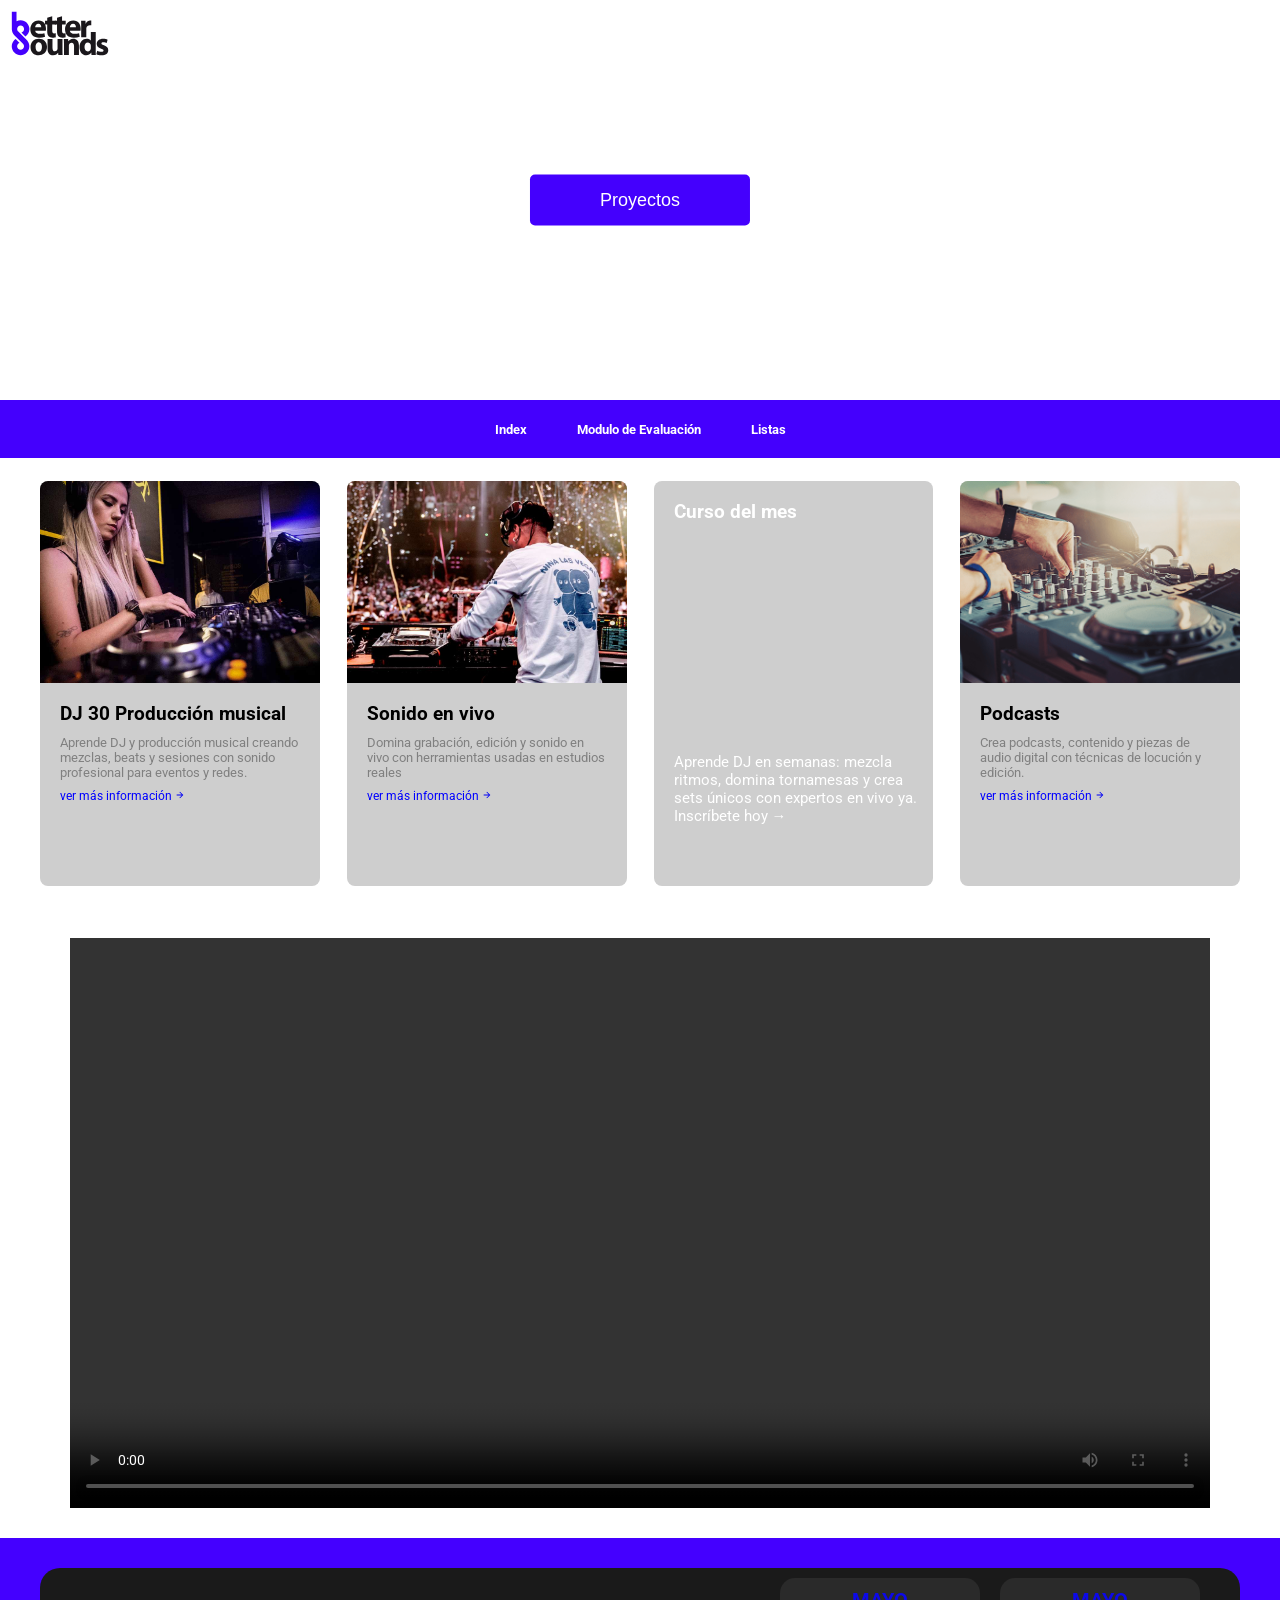
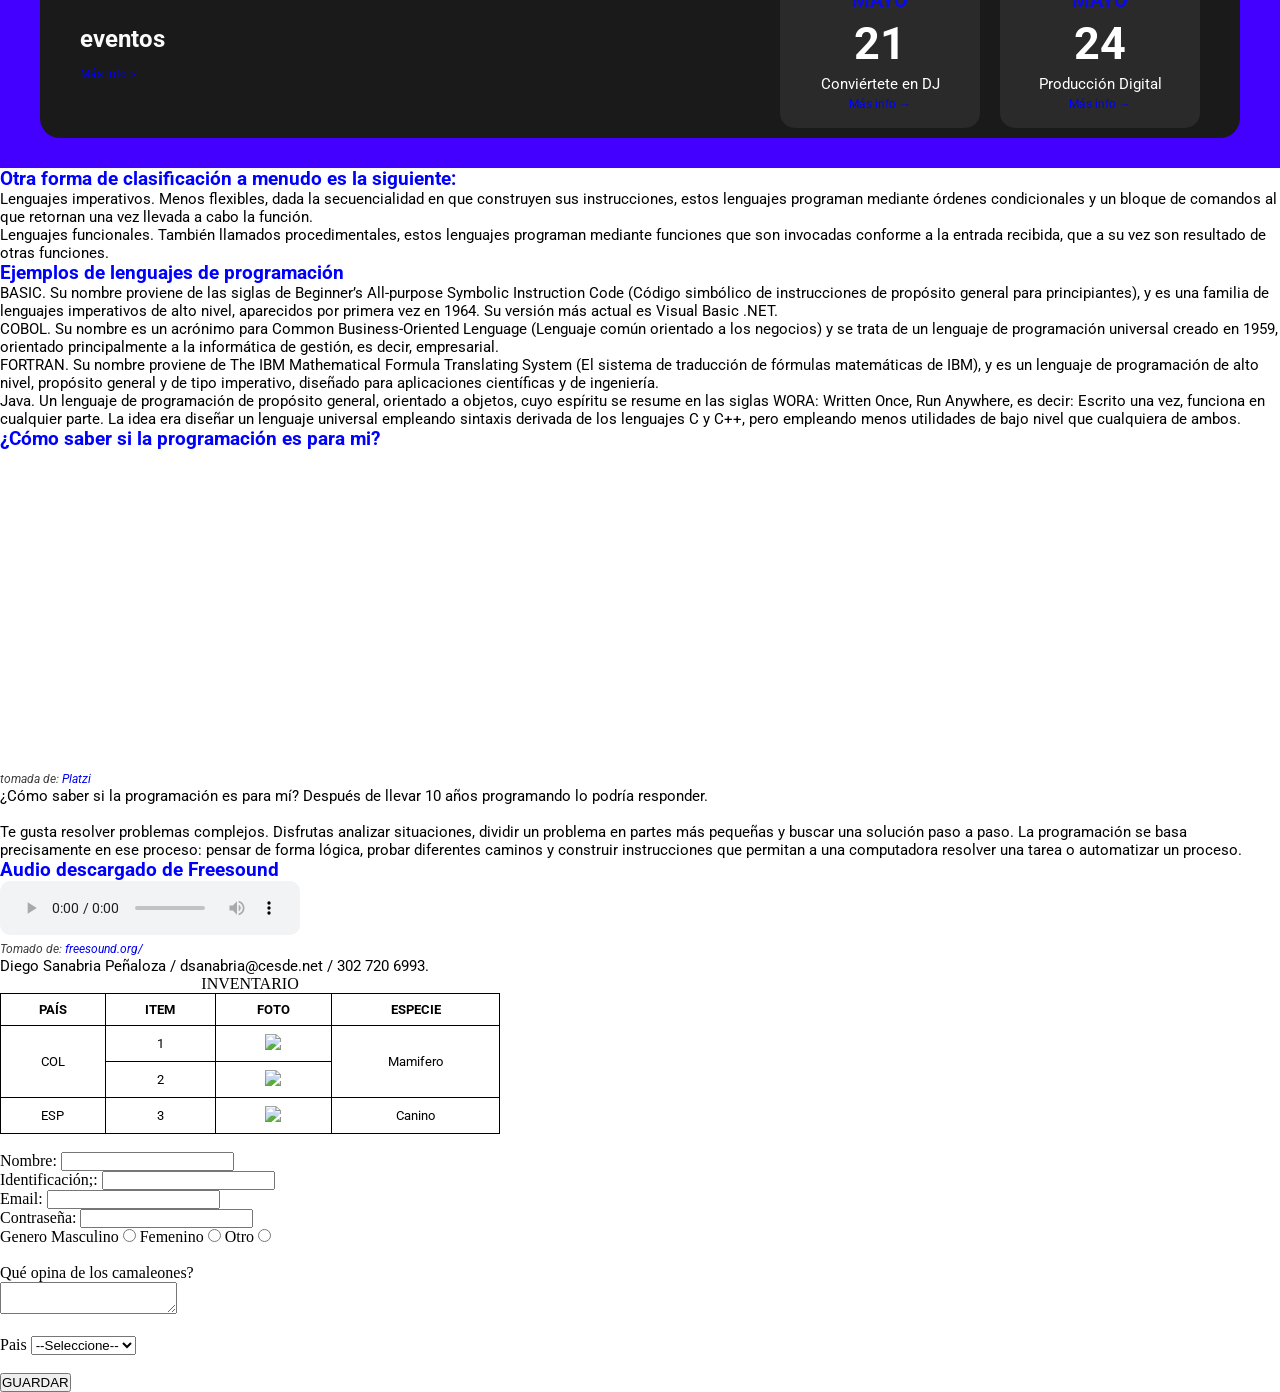
==== index.html @ fcf0c2f2 "Merge branch 'DiegoDesarrollo' of https://github.com/icarovertical/icarovertical.github.io into Dieg" ====
<!DOCTYPE html>
<html lang="en">

<head>
    <meta charset="UTF-8">
    <meta name="viewport" content="width=device-width, initial-scale=1.0">
    <title>Better Sounds / Escuela del sonido</title>
    <link href="https://fonts.googleapis.com/css2?family=Lora:wght@400;700&display=swap" rel="stylesheet">
    <link rel="stylesheet" href="css/index.css">
</head>
<body>
    <header>
        <div id="fondoHeader">
        <video class="header-video" autoplay loop muted playsinline><source src="video/agenciaTop1.mp4" type="video/mp4"></video>
        <!-- <img id="fotoHeader" alt="Fondo" src="images/agenciaTop.png"></img> -->
        <div id="LogoSuperior">
            <img id="logoHeader" src="images/SVG/logo_BetterSounds_Negro.svg"></img>
        </div>
        <button id="headerButton">Proyectos</button>
    </div>
    <nav id="menuPrincipal">
        <ul>
            <li><a class="btMenuPrincipal" href="/index.html">Index</a></li>
            <li><a class="btMenuPrincipal" href="ingreso.html">Modulo de Evaluación</a></li>
            <li><a class="btMenuPrincipal" href="/Listas">Listas</a></li>
        </ul>
    </nav>
    </header>
    <!-- INICIA SECCIÓN 1 -->
    <section id="seccion1">
        <!-- ITEM CATALOGO 1 -->
        <div class="catalogo">
            <div class="itemCatalogo">
                <div class="itemImagen">
                    <img class="itemImg" src="images/item001.jpg"></img>
                </div>
                <div class="itemContenido">
                    <h3 class="itemTitulo">DJ 30 Producción musical</h3>
                    <p class="itemDescripcion">Aprende DJ y producción musical creando mezclas, beats y sesiones con sonido profesional para eventos y redes.</p>
                    <a class="itemLink" href="">ver más información
                        <img class="itemFlecha" src="images/SVG/flechaCatalogo.svg"></img>
                        <!-- <svg src="images/SVG/flechaCatalogo.svg"></svg> -->
                    </a>
                </div>
            </div>
            <!-- ITEM CATALOGO 2 -->
            <div class="itemCatalogo">
                <div class="itemImagen">
                    <img class="itemImg" src="images/item002.jpg"></img>
                </div>
                <div class="itemContenido">
                    <h3 class="itemTitulo">Sonido en vivo</h3>
                    <p class="itemDescripcion">Domina grabación, edición y sonido en vivo con herramientas usadas en estudios reales</p>
                    <a class="itemLink" href="">ver más información
                        <img class="itemFlecha" src="images/SVG/flechaCatalogo.svg"></img>
                        <!-- <svg src="images/SVG/flechaCatalogo.svg"></svg> -->
                    </a>
                </div>
            </div>
            <!-- ITEM CATALOGO 3 -->
            <div class="itemCatalogo">
                    <div class="itemVideo">
                        <div id="videoContenido">
                            <h3 id="videoTitulo">Curso del mes</h3>
                            <a href="">
                                <p id="videoDescripcion" href="">Aprende DJ en semanas: mezcla ritmos, domina tornamesas y crea sets únicos con expertos en vivo ya. Inscríbete hoy →</p>
                            </a>
                        </div>
                        <video class="videoCatalogo" autoplay loop muted playsinline><source src="video/videoCatalogo.mp4" type="video/mp4"></video>
                    </div>
            </div>
            <!-- ITEM CATALOGO 4 -->
            <div class="itemCatalogo">
                <div class="itemImagen">
                    <img class="itemImg" src="images/item003.png"></img>
                </div>
                <div class="itemContenido">
                    <h3 class="itemTitulo">Podcasts</h3>
                    <p class="itemDescripcion">Crea podcasts, contenido y piezas de audio digital con técnicas de locución y edición.</p>
                    <a class="itemLink" href="">ver más información
                        <img class="itemFlecha" src="images/SVG/flechaCatalogo.svg"></img>
                        <!-- <svg src="images/SVG/flechaCatalogo.svg"></svg> -->
                    </a>
                </div>
            </div>
        </div>
    </section>
    <!-- TERMINA SECCIÓN 1 -->
<section id="seccion2">
    <div class="videoContenedor">
            <div id="videoPresentacion">
                <video class="videoPrograma" controls><source src="video/videoProduccion.mp4" type="video/mp4">Tu navegador no soporta el video.</video>
            </div>
    </div>        
</section>
<!-- TERMINA SECCIÓN 2 -->

<section id="seccion3">
    <div class="cuadroNegro">
        <div class="textoIzquierda">
            <h3 style="color: rgb(252, 251, 251);">eventos</h3>
            <a class="linkEventos" href="#">Más info ></a>
        </div>
        <div class="contenedorTarjetas">
            <div class="tarjeta">
                <p class="mes">MAYO</p>
                <p class="dia">21</p>
                <p>Conviértete en DJ</p>
                <a class="linkEventos" href="#">Más info →</a>
            </div>
        <div class="tarjeta">
                <p class="mes">MAYO</p>
                <p class="dia">24</p>
                <p>Producción Digital</p>
                <a class="linkEventos" href="#">Más info →</a>
            </div>
        </div>
    </div>
</section>
    <!-- TERMINA SECCIÓN 3 -->

    <p>
    <h3>Otra forma de clasificación a menudo es la siguiente:</h3>
    <ul type="circle">
        <li>Lenguajes imperativos. Menos flexibles, dada la secuencialidad en que construyen sus instrucciones, estos
                lenguajes programan
                mediante órdenes condicionales y un bloque de comandos al que retornan una vez llevada a cabo la función.
        </li>
        <li>Lenguajes funcionales. También llamados procedimentales, estos lenguajes programan mediante funciones que
                son invocadas conforme a la entrada recibida, que a su vez son resultado de otras funciones.
        </li>
    </ul>
    </p>
    <p>
    <h3>Ejemplos de lenguajes de programación</h3>
    <ol type="A">
        <li>BASIC. Su nombre proviene de las siglas de Beginner’s All-purpose Symbolic Instruction Code (Código
            simbólico de instrucciones de propósito general para principiantes), y es una familia de lenguajes
            imperativos de alto nivel, aparecidos por primera vez en 1964. Su versión más actual es Visual Basic .NET.
        </li>
        <li>COBOL. Su nombre es un acrónimo para Common Business-Oriented Lenguage (Lenguaje común orientado a los
            negocios) y se trata de un lenguaje de programación universal creado en 1959, orientado principalmente a la
            informática de gestión, es decir, empresarial.</li>
        <li>FORTRAN. Su nombre proviene de The IBM Mathematical Formula Translating System (El sistema de traducción de
            fórmulas matemáticas de IBM), y es un lenguaje de programación de alto nivel, propósito general y de tipo
            imperativo, diseñado para aplicaciones científicas y de ingeniería.</li>
        <li>Java. Un lenguaje de programación de propósito general, orientado a objetos, cuyo espíritu se resume en las
            siglas WORA: Written Once, Run Anywhere, es decir: Escrito una vez, funciona en cualquier parte. La idea era
            diseñar un lenguaje universal empleando sintaxis derivada de los lenguajes C y C++, pero empleando menos
            utilidades de bajo nivel que cualquiera de ambos.</li>
    </ol>
    </p>
    <p>
        <h3>¿Cómo saber si la programación es para mi?</h3>
        <iframe width="560" height="315" src="https://www.youtube.com/embed/RtevrQZCdAU?si=GEKnFXM_Zlamxzu-" title="YouTube video player" frameborder="0" allow="accelerometer; autoplay; clipboard-write; encrypted-media; gyroscope; picture-in-picture; web-share" referrerpolicy="strict-origin-when-cross-origin" allowfullscreen></iframe>
        <br>
        <h7><i>tomada de: <a href="https://www.youtube.com/@Platzi/videos">Platzi</i></a></h7>
    </p>
    <p>¿Cómo saber si la programación es para mí? Después de llevar 10 años programando lo podría responder.
        <br><br>
        Te gusta resolver problemas complejos. Disfrutas analizar situaciones, dividir un problema en partes más pequeñas y buscar una solución paso a paso. La programación se basa precisamente en ese proceso: pensar de forma lógica, probar diferentes caminos y construir instrucciones que permitan a una computadora resolver una tarea o automatizar un proceso.
        <h3>Audio descargado de Freesound</h3>
        <audio controls style="background-color: #f1f3f4; border-radius: 10px; padding: 5px;"><source src="https://www.epidemicsound.com/es/music/tracks/64bb6261-dea5-4f49-88f9-f42bb5222f25/" type="audio/mpeg">Tu navegador no soporta el elemento audio.</audio>
        <br>
        <h7><i>Tomado de: <a href="https://freesound.org/people/josefpres/sounds/847362/?" src="https://freesound.org/">freesound.org/</i></a></h7>
    </p>
    
 
</body>
<footer>
 <p>Diego Sanabria Peñaloza / dsanabria@cesde.net / 302 720 6993.</p>
<table align="center" border="1" width="500">
        <caption>INVENTARIO</caption>
    <thead>
        <tr>
            <th>PAÍS</th>
            <th>ITEM</th>
            <th>FOTO</th>
            <th>ESPECIE</th>
        </tr>
    </thead>
    <tbody align="center">
        <tr>
            <td rowspan="2">COL</td>
            <td>1</td>
            <td><img src="https://images.ctfassets.net/denf86kkcx7r/4IPlg4Qazd4sFRuCUHIJ1T/f6c71da7eec727babcd554d843a528b8/gatocomuneuropeo-97" width="200"></td>
            <td rowspan="2">Mamifero</td>
        </tr>
        <tr>
            <td>2</td>
            <td><img src="https://definicion.de/wp-content/uploads/2021/04/equino.jpg" width="200"></td>
        </tr>
        <tr>
            <td>ESP</td>
            <td>3</td>
            <td><img src="https://cdn.sanity.io/images/5vm5yn1d/pro/5cb1f9400891d9da5a4926d7814bd1b89127ecba-1300x867.jpg?fm=webp&q=80" width="200"></td>
            <td>Canino</td>
        </tr>
    </tbody>
</table>

<form action="recibe.php" method="get">
<br>
    <label for="Nombre">Nombre:</label>
    <input type="text" name="Nombre" id="Nombre">
<br>
    <label for="Identificacion1">Identificación;:</label>
    <input type="number" name="Identificacion1" id="Identificacion1">
<br>
    <label for="Email">Email:</label>
    <input type="email">
<br>
    <label for="Pass">Contraseña:</label>
    <input type="password">
<br>
    <label for="Masculino1">Genero</label>
    Masculino
    <input type="radio" name="Genero" id="Masculino1">
    Femenino
    <input type="radio" name="Genero" id="Femenino1">
    Otro
    <input type="radio" name="Genero" id="otro1">
<br><br>
<label>Qué opina de los camaleones?</label>
<br>
<textarea name="" id="" rows="" cols=""></textarea>
<br><br>
<label for="paisReside">Pais</label>
<select name="paisReside" id="paisReside">
    <option value="">--Seleccione--</option>
    <option value="">Colombia</option>
    <option value="">Perú</option>
    <option value="">Bolivia</option>
    <option value="">Cuba</option>
</select>
<br><br>
    <input type="submit" value="GUARDAR">
</form>

</footer>
</html>
---- css/index.css ----
/* Fuentes usadas*/
@import url('https://fonts.googleapis.com/css2?family=Roboto:wght@400;700&display=swap');
/* estilos de elementos*/

* {
    padding: 0;
    margin: 0;
    box-sizing: border-box;
    text-decoration: none;
}


table {
    border-collapse: collapse; /* Bordes unidos */
    width: 500px;
    }
table, th, td {
    border: 1px solid black; /* Borde de 1px sólido */
    }
th, td {
    padding: 8px; /* Opcional: espacio interno */
    text-align: center;
    font-family: "Roboto", sans-serif;
    font-size: 10pt;
    }
h1 {
    font-family: "Roboto", sans-serif;
    font-size: 24pt;
    font-weight: bold;
    color: red;
    }
h2 {
    font-family: "Roboto", sans-serif;
    font-size: 18pt;
    font-weight: bold;
    color: red;
    }
h3 {
    font-family: "Roboto", sans-serif;
    font-size: 14pt;
    font-weight: bold;
    color: blue;
    }
p, li {
    font-family: "Roboto", sans-serif;
    font-size: 11pt;
    font-weight: thin;
    }
i {
    font-family: "Roboto", sans-serif;
    font-size: 9pt;
    font-style: italic;
    font-weight: thin;
    color: rgb(61, 60, 60);
    }

/*ESTILO DE HEADER*/


.header-video {
    position: absolute;
    transform: translate(0, -30%); 
    top: -50px;
    width: 100%; /*La imagen ocupa todo el ancho*/
    height: auto;
    filter: blur(2px) grayscale(100%);;
    transition: filter 0.3s ease;
}

#fondoHeader {
    width: 100%;
    height: 400px;
    /*background-color: grey;*/
    overflow: hidden; /*¡Clave! Oculta lo que sale del div*/
    position: relative; /*Opcional: para posicionar la imagen dentro*/
}

#logoHeader {
    position: absolute;
    top: 10px;
    left: 10px;
    width: 100px;
    height: auto;
}

#headerButton {
    position: absolute; /* Clave: posiciona el botón respecto al fondoHeader
    
    /* Centrado absoluto */
    top: 50%;
    left: 50%;
    transform: translate(-50%, -50%);
    
    /* Estilos del botón */
    padding: 15px 70px;
    background-color: #4400fd;
    color: white;
    border: none;
    cursor: pointer;
    font-size: 18px;
    border-radius: 5px;
}

  /*ESTILOS DEL MENÚ*/
#menuPrincipal {
    background-color: #4400fd;
    padding: 20px;
    display: flex;
    justify-content: center; /* Centrado horizontal */
    }

#menuPrincipal > ul {
    display: flex; /*que los items con alineacion horizontal*/
    list-style: none; /*quitas los puntos de la listas*/
    gap: 30px; /* Espacio entre botones */
    }   


/* PREGUNTAR COMO QUITAR LA LINEA BASE DE LOS ITEM*/
.btMenuPrincipal {
    font-family: "Roboto", sans-serif;
    font-size: 10pt;
    font-weight: bold;
    color: rgb(255, 255, 255);
    padding: 10px;
    }

/*  SECCION 1 */

#seccion1 {
    position: relative;
    display: flex;
    width: 100%;
    height: 450px;
    justify-content: center;
    }

/* CATALOGO */

.catalogo {
    position: absolute;
    display: flex;
    gap: 27px;
    justify-content: center;
    width: 1200px;
    height: 90%;
    top: 5%;
    /*background-color: rgb(127, 140, 255);*/
    }

/* ITEM CATALOGO */

.itemCatalogo {
    overflow: hidden;
    width: 280px;
    border-radius: 8px;
    background-color: rgb(206, 206, 206);
    }

.itemImagen {
    overflow: hidden;
    width: 100%;
    height: 50%;
    }

.itemImg {
    position: relative;
    height: 100%;
    left: -20%;
    }

.itemContenido {
    padding: 20px;
}

.itemTitulo {
    margin: 0 0 10px 0;
    font-family: "Roboto", sans-serif;
    font-size: 14pt;
    font-weight: bold;
    color: rgb(0, 0, 0);
}

.itemDescripcion {
    font-family: "Roboto", sans-serif;
    font-size: 10pt;
    color: grey;
}

.itemLink {
    font-family: "Roboto", sans-serif;
    font-size: 9pt;
    color: blue;
}

.itemFlecha {
    margin-top: 10px;
    width: 10px;
    height: auto;
    color: blue;
}

/* ITEM VIDEO EN CATALOGO */

#videoContenido {
    position: absolute;
    padding: 20px;
}

.videoCatalogo {
    height: auto;
    width: 100%;
}

#videoTitulo {
    font-family: "Roboto", sans-serif;
    font-size: 14pt;
    font-weight: bold;
    color: rgb(255, 255, 255);
}

#videoDescripcion {
    margin: 230px 0 0 0;
    width: 250px;
    font-family: "Roboto", sans-serif;
    font-size: 11pt;
    color: rgb(255, 255, 255);
}


/*  SECCION 2 */
#seccion2 {
    position: relative;
    display: flex;
    margin-top: 30px;
    width: 100%;
    height: 600px;
    justify-content: center;
    }



/* VIDEO*/

.videoContenedor {
    position: absolute;
    display: flex;
    text-align: center;
    /*width: 1200px;*/
    height: 95%;
}

.videoPrograma {
    width: auto;
    height: 100%;
}


/* MODULO DE EVENTOS */

#seccion3 {
    display: flex;
    width: 100%;
    padding: 30px 0 30px 0;
    justify-content: center;
    background-color: rgb(68, 0, 255);
}

.cuadroNegro {
    background-color: #1a1a1a; 
    color: white;
    width: 1200px;         
    padding: 10px 40px;
    border-radius: 20px;     
    display: flex;
    justify-content: space-between; /* Texto a la izquierda y tarjetas a la derecha */
    align-items: center;     
    font-family: "Roboto", sans-serif;
}


.contenedorTarjetas {
    display: flex;
    gap: 20px;               /* Espacio entre una tarjeta y otra */
}


.tarjeta {
    background-color: #2a2a2a; 
    border-radius: 15px;
    width: 200px;
    height: 150px;
    text-align: center;
}

.mes {
    font-size: 20px;
    font-weight: bold;
    color: rgb(13, 9, 233);      
    margin-top : 10px;
}

.dia {
    font-size: 45px;
    font-weight: bold;
    margin: 5px 0;
}

.textoIzquierda h3 {
    font-size: 24px;
    margin-bottom: 10px;
}

.linkEventos {
    font-family: "Roboto", sans-serif;
    font-size: 9pt;
    color: blue;
}
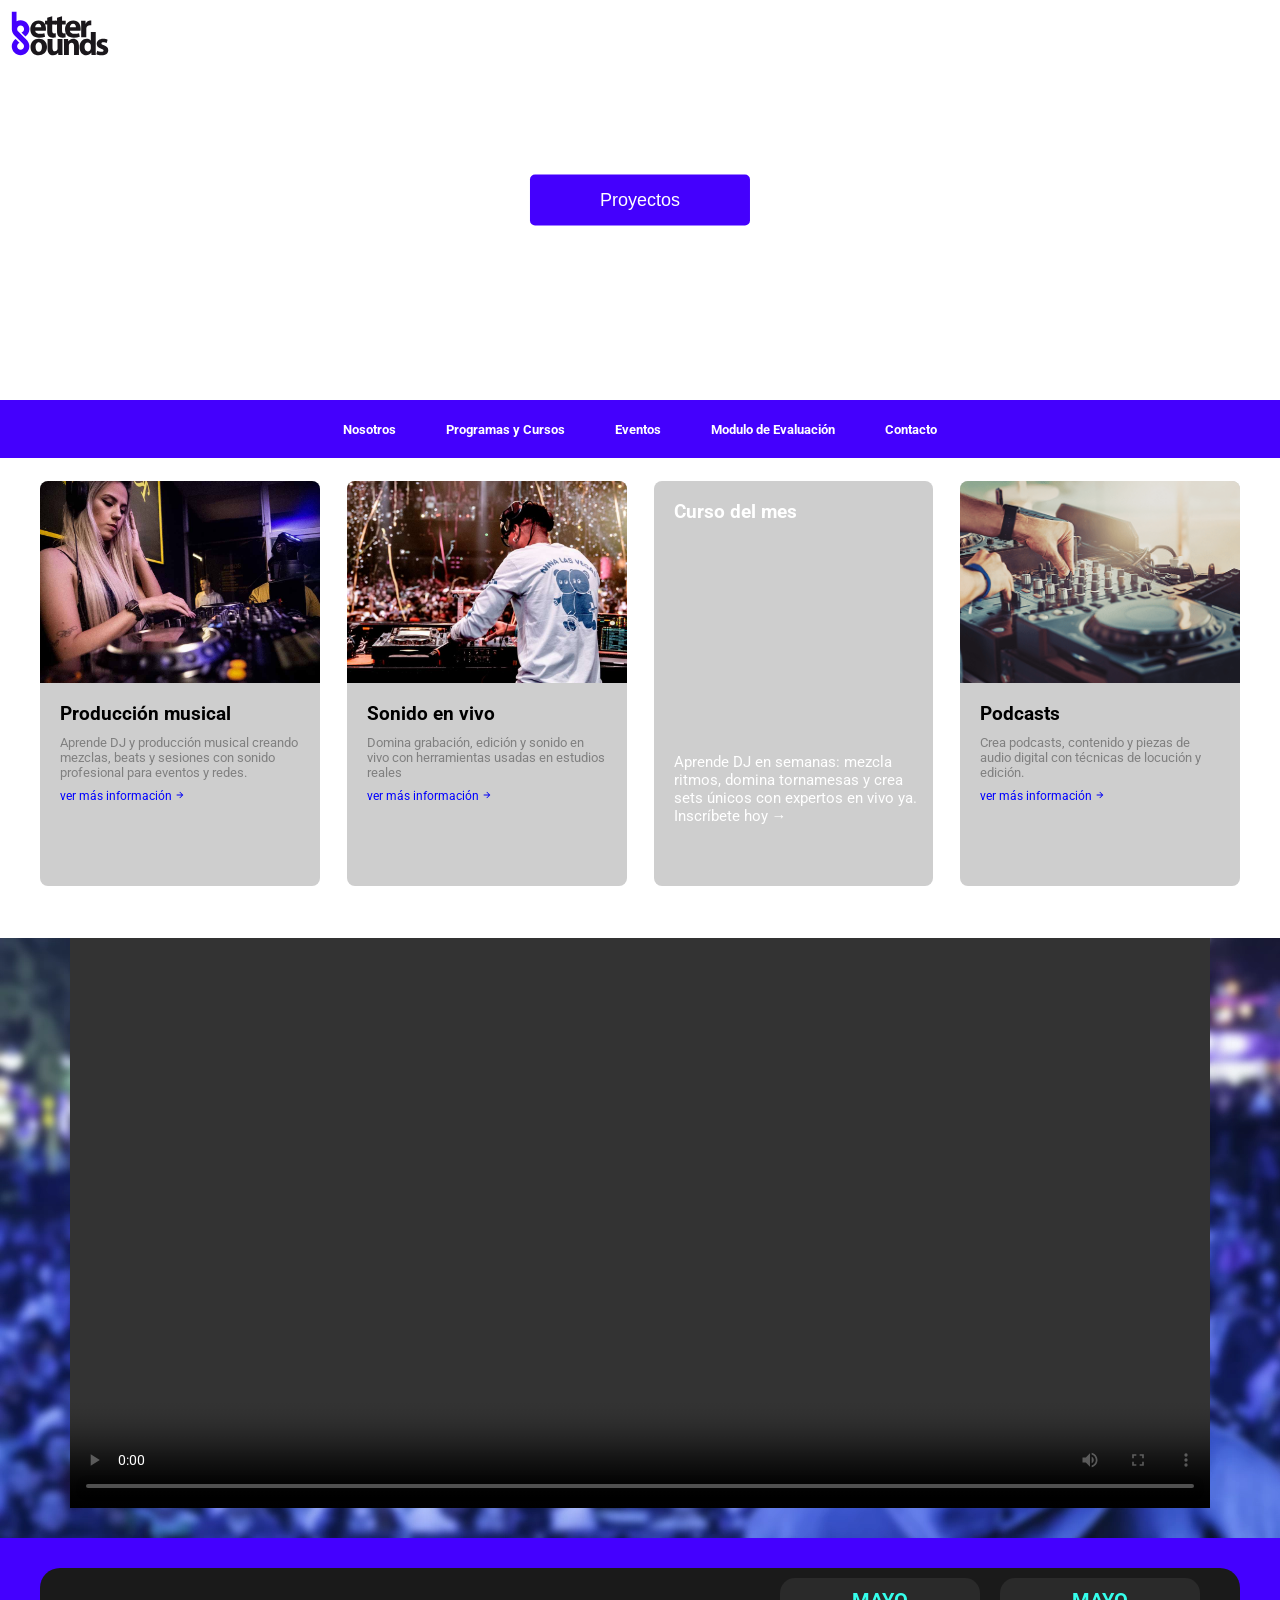
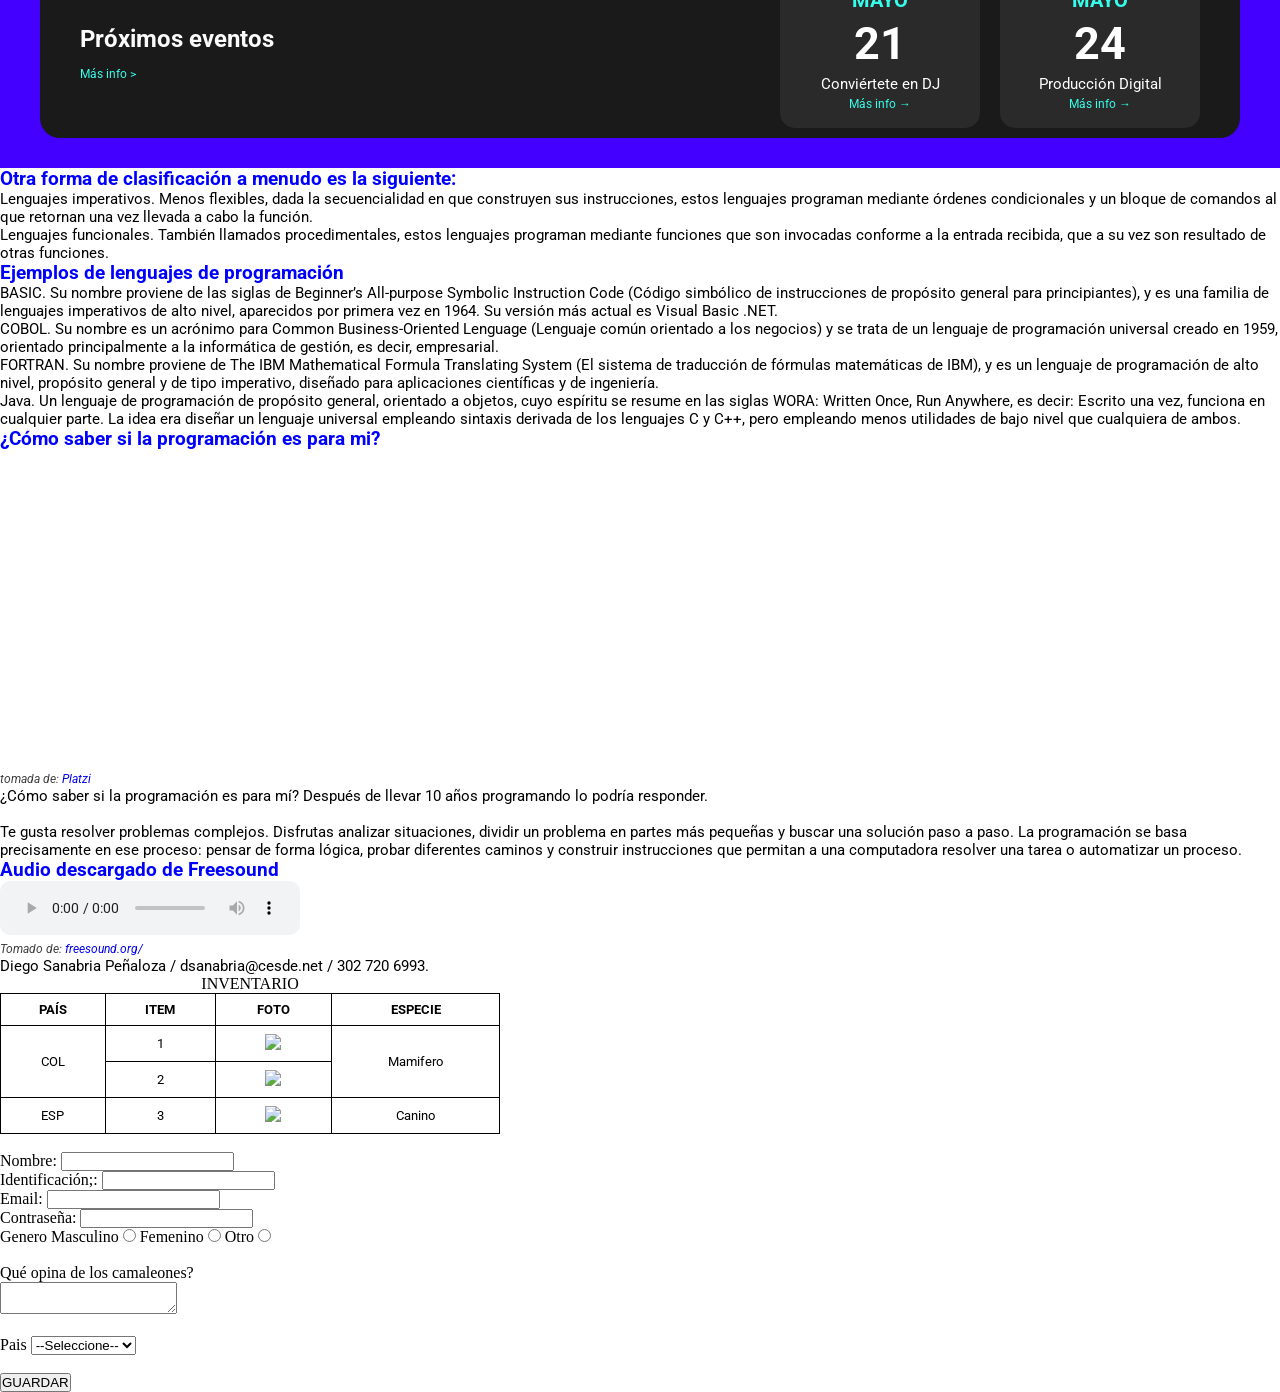
==== commit 4dfadcc1: "Actualizaciones Menú" ====
--- a/index.html
+++ b/index.html
@@ -20,9 +20,11 @@
     </div>
     <nav id="menuPrincipal">
         <ul>
-            <li><a class="btMenuPrincipal" href="/index.html">Index</a></li>
+            <li><a class="btMenuPrincipal" href="#seccion2">Nosotros</a></li>
+            <li><a class="btMenuPrincipal" href="/index.html">Programas y Cursos</a></li>
+            <li><a class="btMenuPrincipal" href="#seccion3">Eventos</a></li>
             <li><a class="btMenuPrincipal" href="ingreso.html">Modulo de Evaluación</a></li>
-            <li><a class="btMenuPrincipal" href="/Listas">Listas</a></li>
+            <li><a class="btMenuPrincipal" href="#footer">Contacto</a></li>
         </ul>
     </nav>
     </header>
@@ -35,7 +37,7 @@
                     <img class="itemImg" src="images/item001.jpg"></img>
                 </div>
                 <div class="itemContenido">
-                    <h3 class="itemTitulo">DJ 30 Producción musical</h3>
+                    <h3 class="itemTitulo">Producción musical</h3>
                     <p class="itemDescripcion">Aprende DJ y producción musical creando mezclas, beats y sesiones con sonido profesional para eventos y redes.</p>
                     <a class="itemLink" href="">ver más información
                         <img class="itemFlecha" src="images/SVG/flechaCatalogo.svg"></img>
@@ -98,7 +100,7 @@
 <section id="seccion3">
     <div class="cuadroNegro">
         <div class="textoIzquierda">
-            <h3 style="color: rgb(252, 251, 251);">eventos</h3>
+            <h3 style="color: rgb(252, 251, 251);">Próximos eventos</h3>
             <a class="linkEventos" href="#">Más info ></a>
         </div>
         <div class="contenedorTarjetas">
@@ -118,7 +120,10 @@
     </div>
 </section>
     <!-- TERMINA SECCIÓN 3 -->
-
+<footer id="footer">
+
+</footer>
+<!-- TERMINA FOOTER -->
     <p>
     <h3>Otra forma de clasificación a menudo es la siguiente:</h3>
     <ul type="circle">
--- a/css/index.css
+++ b/css/index.css
@@ -1,51 +1,61 @@
 /* Fuentes usadas*/
 @import url('https://fonts.googleapis.com/css2?family=Roboto:wght@400;700&display=swap');
 /* estilos de elementos*/
+
+html {
+    scroll-behavior: smooth;
+    }
 
 * {
     padding: 0;
     margin: 0;
     box-sizing: border-box;
     text-decoration: none;
-}
-
+    }
 
 table {
     border-collapse: collapse; /* Bordes unidos */
     width: 500px;
     }
+
 table, th, td {
     border: 1px solid black; /* Borde de 1px sólido */
     }
+
 th, td {
     padding: 8px; /* Opcional: espacio interno */
     text-align: center;
     font-family: "Roboto", sans-serif;
     font-size: 10pt;
     }
+
 h1 {
     font-family: "Roboto", sans-serif;
     font-size: 24pt;
     font-weight: bold;
     color: red;
     }
+
 h2 {
     font-family: "Roboto", sans-serif;
     font-size: 18pt;
     font-weight: bold;
     color: red;
     }
+
 h3 {
     font-family: "Roboto", sans-serif;
     font-size: 14pt;
     font-weight: bold;
     color: blue;
     }
+
 p, li {
     font-family: "Roboto", sans-serif;
     font-size: 11pt;
     font-weight: thin;
     }
+
 i {
     font-family: "Roboto", sans-serif;
     font-size: 9pt;
@@ -125,6 +135,14 @@
     padding: 10px;
     }
 
+.btMenuPrincipal:hover {
+    padding: 10px;
+    font-family: "Roboto", sans-serif;
+    font-size: 11pt;
+    font-weight: bold;
+    color: #35ffec;
+    }
+
 /*  SECCION 1 */
 
 #seccion1 {
@@ -236,6 +254,8 @@
     width: 100%;
     height: 600px;
     justify-content: center;
+    background-image: url(/images/dj-colombiano-festival.webp);
+    background-position: 0 -120px;
     }
 
 
@@ -296,7 +316,7 @@
 .mes {
     font-size: 20px;
     font-weight: bold;
-    color: rgb(13, 9, 233);      
+    color: #35ffec;      
     margin-top : 10px;
 }
 
@@ -314,5 +334,5 @@
 .linkEventos {
     font-family: "Roboto", sans-serif;
     font-size: 9pt;
-    color: blue;
+    color: #35ffec;
 }
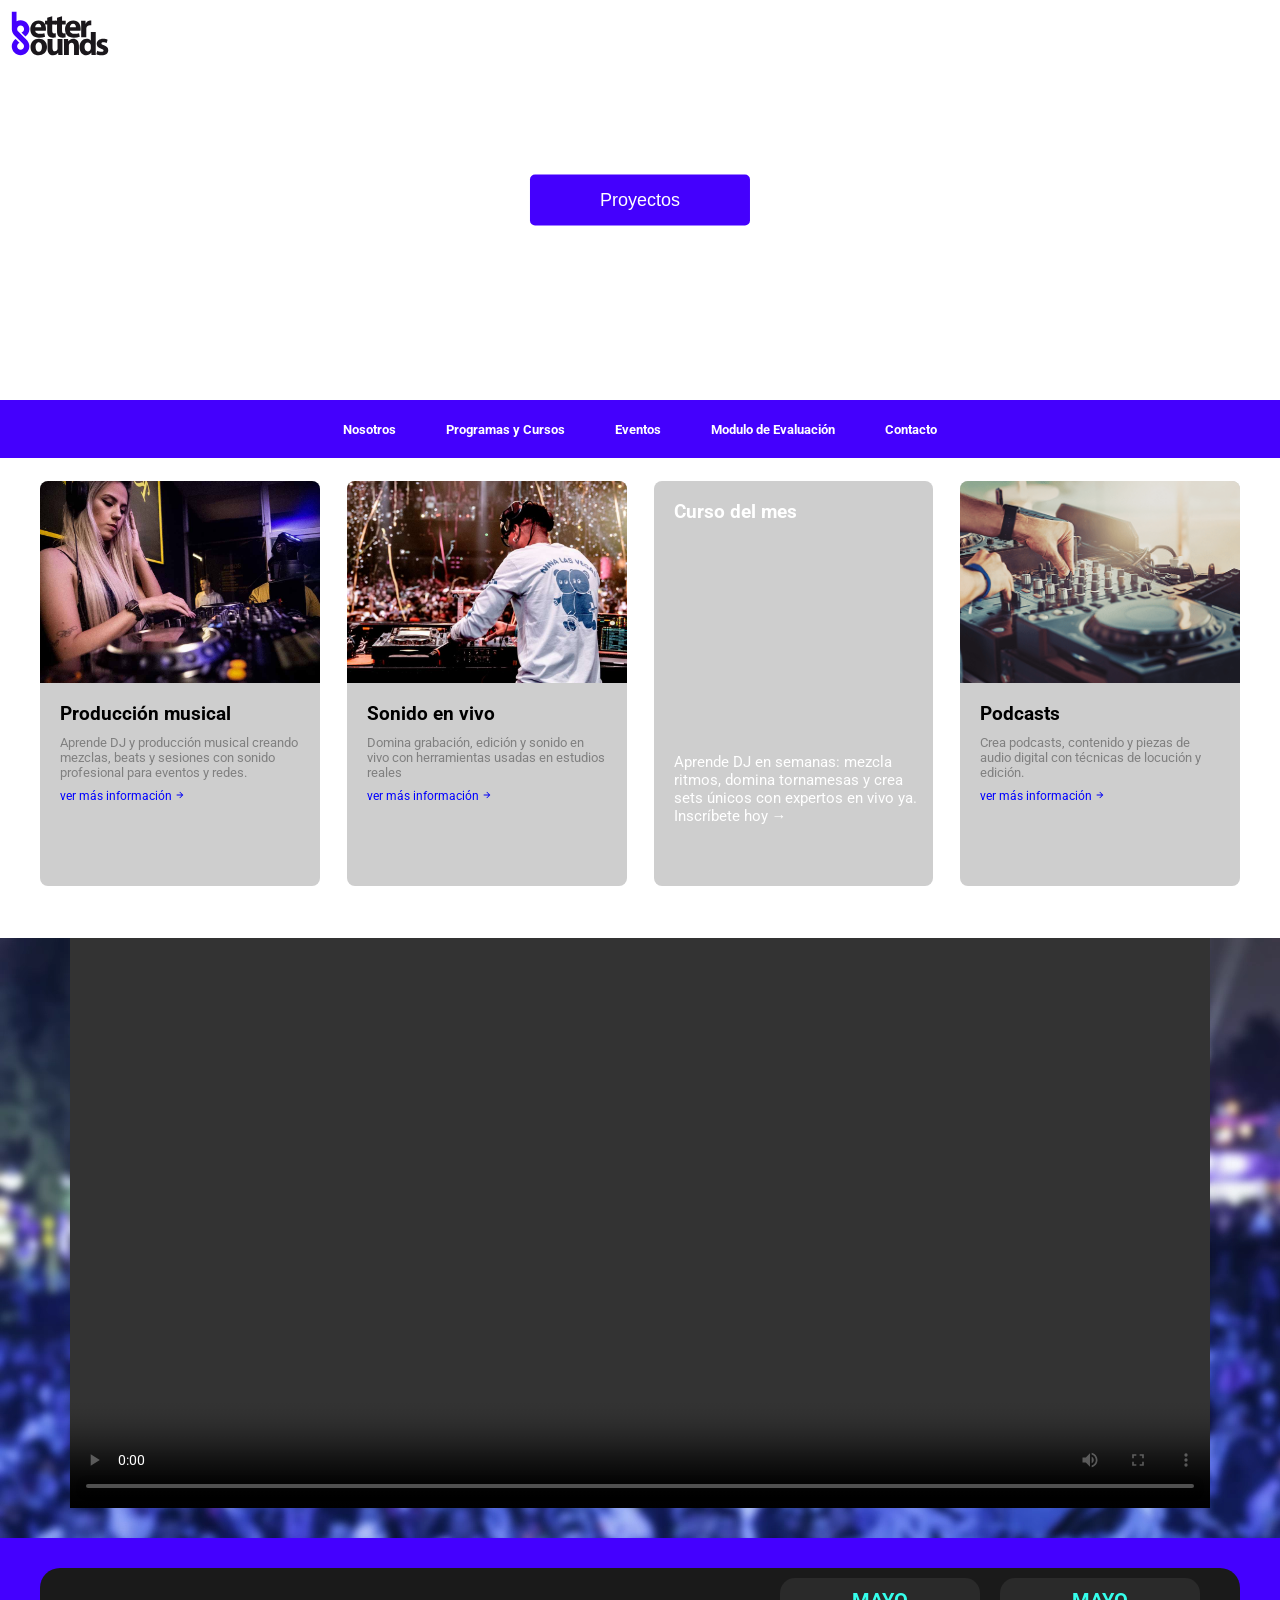
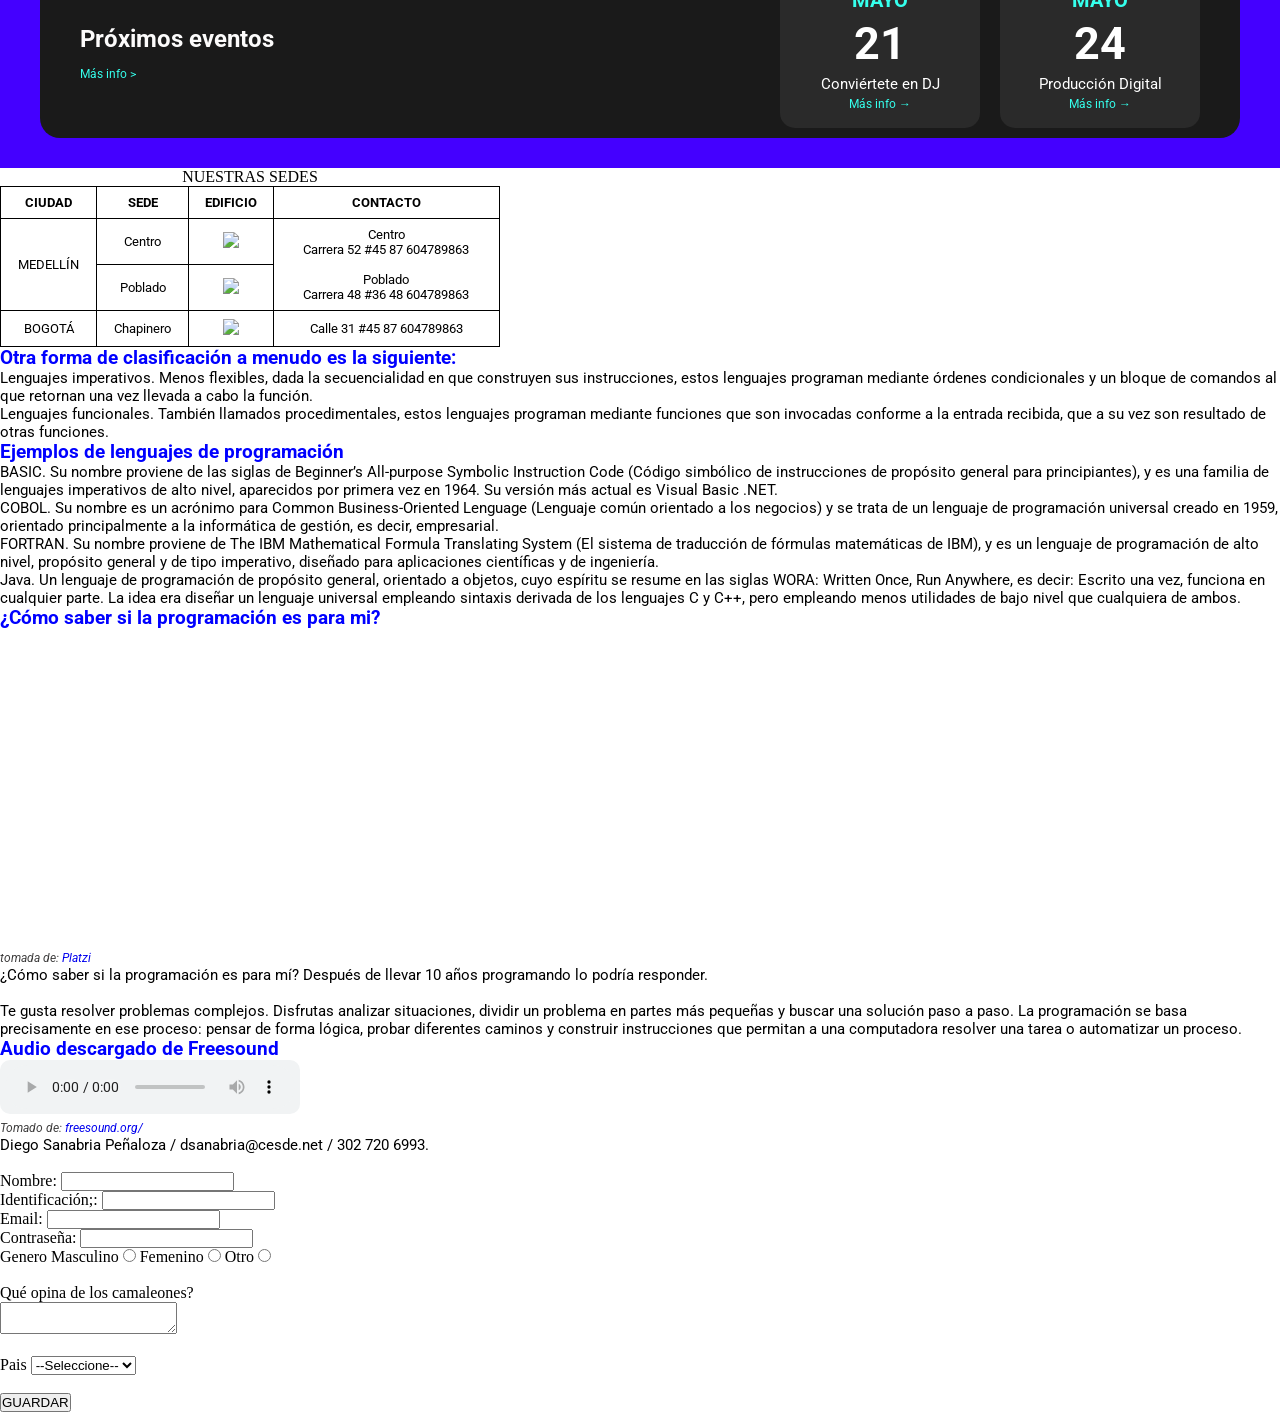
==== commit e5a497db: "Ajustes tabla sedes" ====
--- a/index.html
+++ b/index.html
@@ -120,6 +120,43 @@
     </div>
 </section>
     <!-- TERMINA SECCIÓN 3 -->
+<section id="sedes">
+<table id="tablaSedes">
+        <caption>NUESTRAS SEDES</caption>
+    <thead>
+        <tr>
+            <th>CIUDAD</th>
+            <th>SEDE</th>
+            <th>EDIFICIO</th>
+            <th>CONTACTO</th>
+        </tr>
+    </thead>
+    <tbody align="center">
+        <tr>
+            <td rowspan="2">MEDELLÍN</td>
+            <td>Centro</td>
+            <td><img src="https://proaarquitectura.co/wp-content/uploads/2021/04/03_ECIL-Perspectiva-Exterior-br.jpg" width="200"></td>
+            <td rowspan="2">
+                Centro <br>Carrera 52 #45 87 604789863
+                <br>
+                <br>
+                Poblado <br>Carrera 48 #36 48 604789863
+            </td>
+        </tr>
+        <tr>
+            <td>Poblado</td>
+            <td><img src="https://www.civilia.com.co/images/institucional/EDIFICIO%20CAMARA%20COLOMBIANA%20DE%20LA%20INFRAESTRUCTURA.jfif" width="200"></td>
+        </tr>
+        <tr>
+            <td>BOGOTÁ</td>
+            <td>Chapinero</td>
+            <td><img src="https://upload.wikimedia.org/wikipedia/commons/7/7d/Uniremington_-_sede_Edificio_Banco_de_Colombia_-_Medell%C3%ADn.jpg" width="200"></td>
+            <td>Calle 31 #45 87 604789863</td>
+        </tr>
+    </tbody>
+</table>
+</section>
+<!-- TERMINA SECCIÓN SEDES-->
 <footer id="footer">
 
 </footer>
@@ -174,35 +211,7 @@
 </body>
 <footer>
  <p>Diego Sanabria Peñaloza / dsanabria@cesde.net / 302 720 6993.</p>
-<table align="center" border="1" width="500">
-        <caption>INVENTARIO</caption>
-    <thead>
-        <tr>
-            <th>PAÍS</th>
-            <th>ITEM</th>
-            <th>FOTO</th>
-            <th>ESPECIE</th>
-        </tr>
-    </thead>
-    <tbody align="center">
-        <tr>
-            <td rowspan="2">COL</td>
-            <td>1</td>
-            <td><img src="https://images.ctfassets.net/denf86kkcx7r/4IPlg4Qazd4sFRuCUHIJ1T/f6c71da7eec727babcd554d843a528b8/gatocomuneuropeo-97" width="200"></td>
-            <td rowspan="2">Mamifero</td>
-        </tr>
-        <tr>
-            <td>2</td>
-            <td><img src="https://definicion.de/wp-content/uploads/2021/04/equino.jpg" width="200"></td>
-        </tr>
-        <tr>
-            <td>ESP</td>
-            <td>3</td>
-            <td><img src="https://cdn.sanity.io/images/5vm5yn1d/pro/5cb1f9400891d9da5a4926d7814bd1b89127ecba-1300x867.jpg?fm=webp&q=80" width="200"></td>
-            <td>Canino</td>
-        </tr>
-    </tbody>
-</table>
+
 
 <form action="recibe.php" method="get">
 <br>
--- a/css/index.css
+++ b/css/index.css
@@ -255,7 +255,10 @@
     height: 600px;
     justify-content: center;
     background-image: url(/images/dj-colombiano-festival.webp);
+<<<<<<< Updated upstream
     background-position: 0 -120px;
+=======
+>>>>>>> Stashed changes
     }
 
 
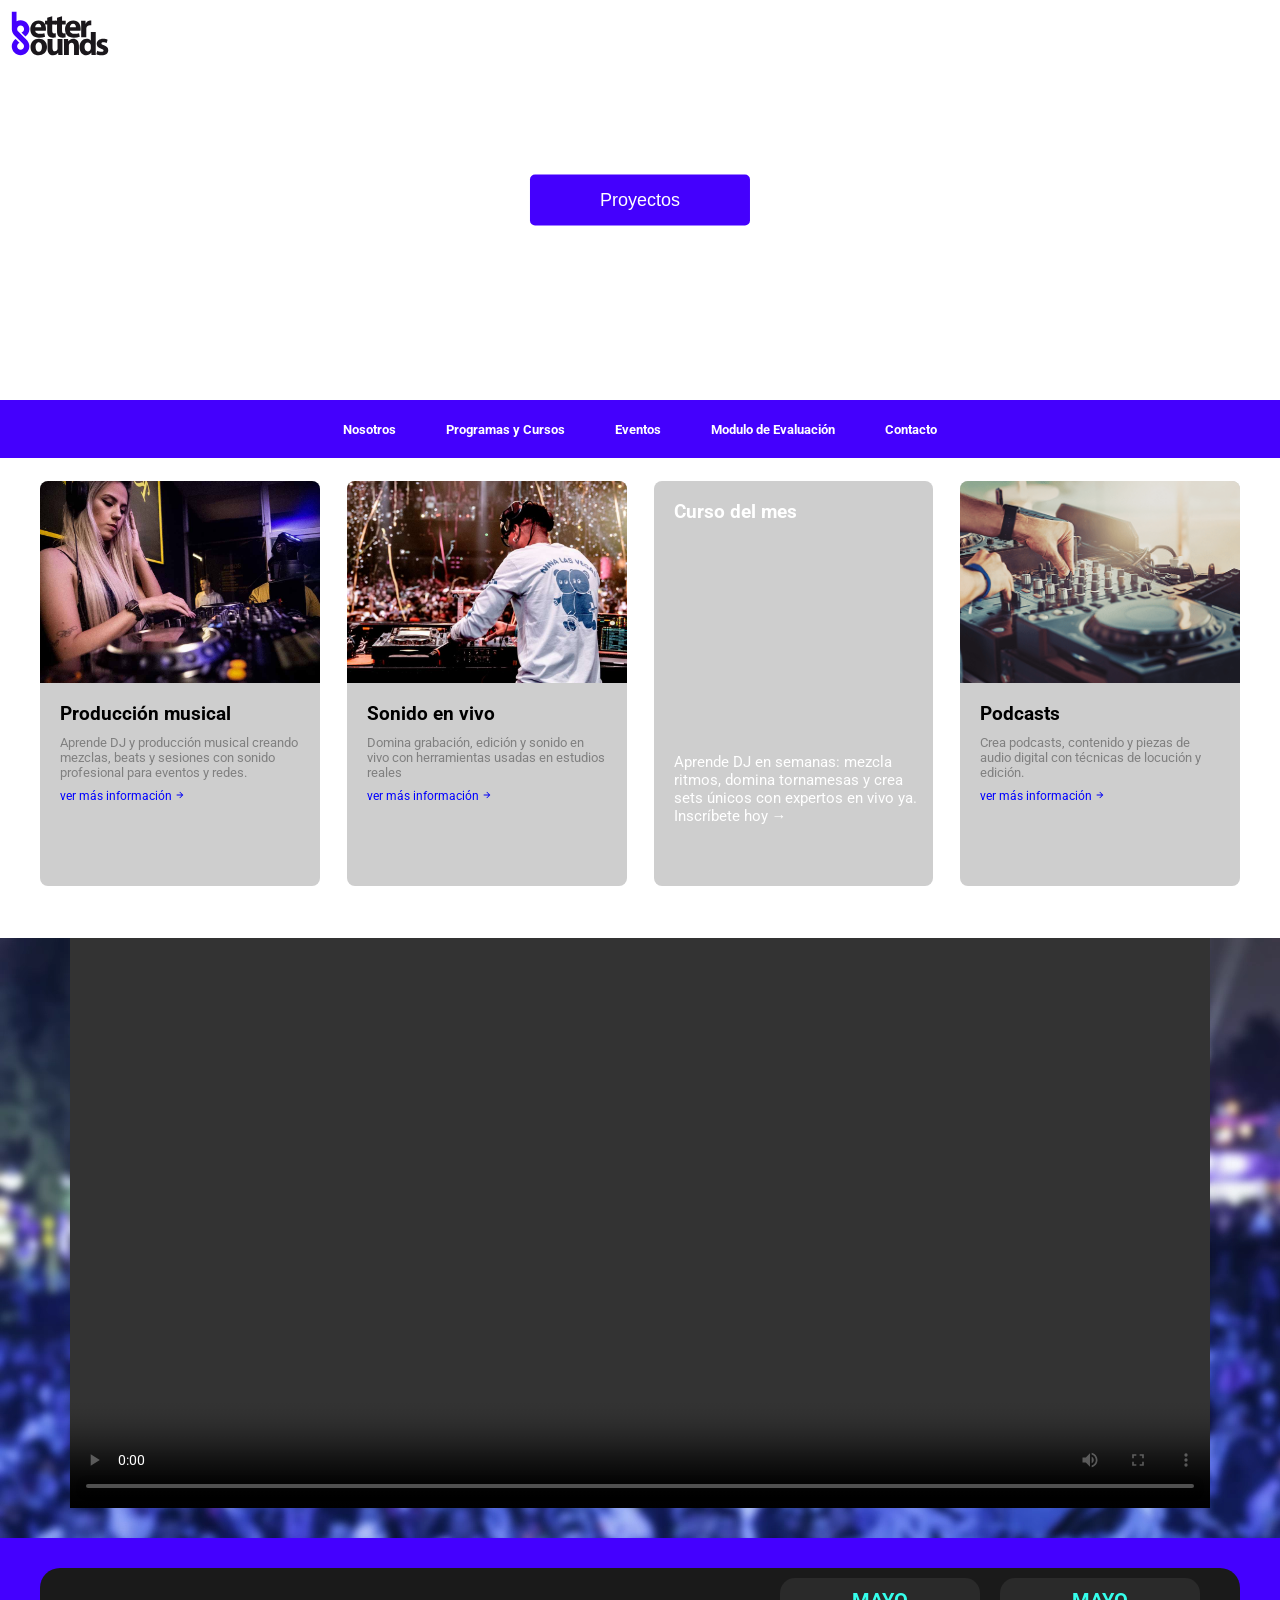
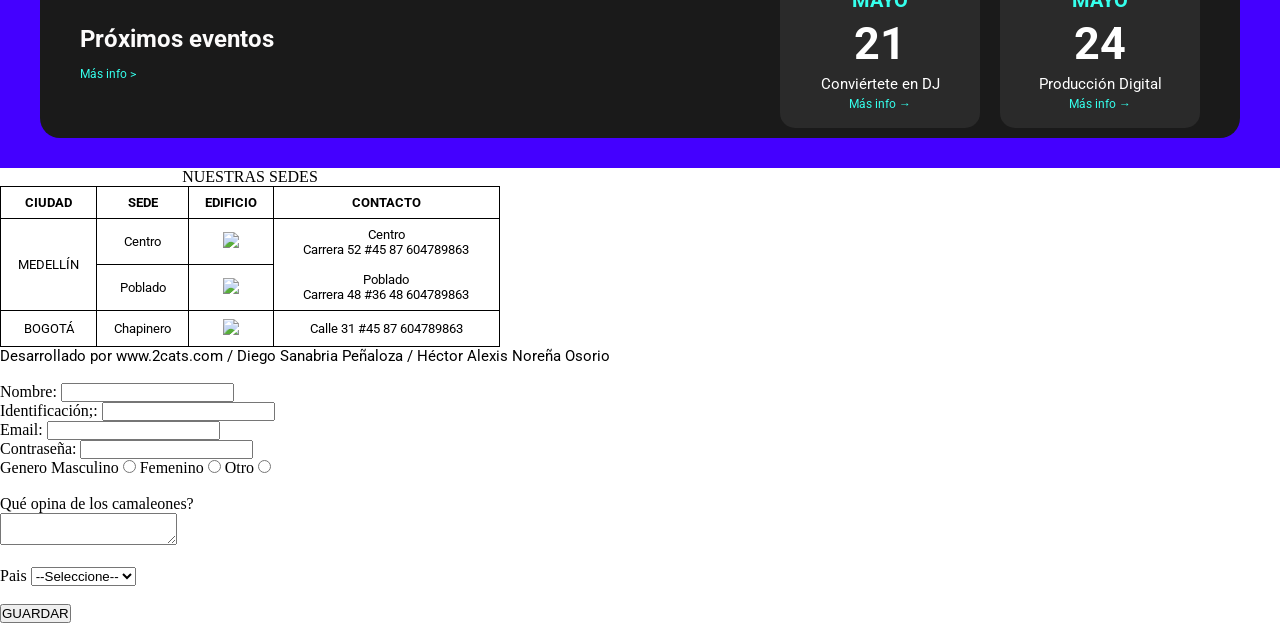
==== commit e8c7ae85: "Ajuste tabla sedes  y footer" ====
--- a/index.html
+++ b/index.html
@@ -131,7 +131,7 @@
             <th>CONTACTO</th>
         </tr>
     </thead>
-    <tbody align="center">
+    <tbody>
         <tr>
             <td rowspan="2">MEDELLÍN</td>
             <td>Centro</td>
@@ -158,98 +158,45 @@
 </section>
 <!-- TERMINA SECCIÓN SEDES-->
 <footer id="footer">
-
+    <p>Desarrollado por www.2cats.com / Diego Sanabria Peñaloza / Héctor Alexis Noreña Osorio </p>
+    <form action="recibe.php" method="get">
+        <br>
+        <label for="Nombre">Nombre:</label>
+        <input type="text" name="Nombre" id="Nombre">
+        <br>
+        <label for="Identificacion1">Identificación;:</label>
+        <input type="number" name="Identificacion1" id="Identificacion1">
+        <br>
+        <label for="Email">Email:</label>
+        <input type="email">
+        <br>
+        <label for="Pass">Contraseña:</label>
+        <input type="password">
+        <br>
+        <label for="Masculino1">Genero</label>
+        Masculino
+        <input type="radio" name="Genero" id="Masculino1">
+        Femenino
+        <input type="radio" name="Genero" id="Femenino1">
+        Otro
+        <input type="radio" name="Genero" id="otro1">
+        <br><br>
+        <label>Qué opina de los camaleones?</label>
+        <br>
+        <textarea name="" id="" rows="" cols=""></textarea>
+        <br><br>
+        <label for="paisReside">Pais</label>
+        <select name="paisReside" id="paisReside">
+        <option value="">--Seleccione--</option>
+        <option value="">Colombia</option>
+        <option value="">Perú</option>
+        <option value="">Bolivia</option>
+        <option value="">Cuba</option>
+        </select>
+        <br><br>
+        <input type="submit" value="GUARDAR">
+    </form>
 </footer>
 <!-- TERMINA FOOTER -->
-    <p>
-    <h3>Otra forma de clasificación a menudo es la siguiente:</h3>
-    <ul type="circle">
-        <li>Lenguajes imperativos. Menos flexibles, dada la secuencialidad en que construyen sus instrucciones, estos
-                lenguajes programan
-                mediante órdenes condicionales y un bloque de comandos al que retornan una vez llevada a cabo la función.
-        </li>
-        <li>Lenguajes funcionales. También llamados procedimentales, estos lenguajes programan mediante funciones que
-                son invocadas conforme a la entrada recibida, que a su vez son resultado de otras funciones.
-        </li>
-    </ul>
-    </p>
-    <p>
-    <h3>Ejemplos de lenguajes de programación</h3>
-    <ol type="A">
-        <li>BASIC. Su nombre proviene de las siglas de Beginner’s All-purpose Symbolic Instruction Code (Código
-            simbólico de instrucciones de propósito general para principiantes), y es una familia de lenguajes
-            imperativos de alto nivel, aparecidos por primera vez en 1964. Su versión más actual es Visual Basic .NET.
-        </li>
-        <li>COBOL. Su nombre es un acrónimo para Common Business-Oriented Lenguage (Lenguaje común orientado a los
-            negocios) y se trata de un lenguaje de programación universal creado en 1959, orientado principalmente a la
-            informática de gestión, es decir, empresarial.</li>
-        <li>FORTRAN. Su nombre proviene de The IBM Mathematical Formula Translating System (El sistema de traducción de
-            fórmulas matemáticas de IBM), y es un lenguaje de programación de alto nivel, propósito general y de tipo
-            imperativo, diseñado para aplicaciones científicas y de ingeniería.</li>
-        <li>Java. Un lenguaje de programación de propósito general, orientado a objetos, cuyo espíritu se resume en las
-            siglas WORA: Written Once, Run Anywhere, es decir: Escrito una vez, funciona en cualquier parte. La idea era
-            diseñar un lenguaje universal empleando sintaxis derivada de los lenguajes C y C++, pero empleando menos
-            utilidades de bajo nivel que cualquiera de ambos.</li>
-    </ol>
-    </p>
-    <p>
-        <h3>¿Cómo saber si la programación es para mi?</h3>
-        <iframe width="560" height="315" src="https://www.youtube.com/embed/RtevrQZCdAU?si=GEKnFXM_Zlamxzu-" title="YouTube video player" frameborder="0" allow="accelerometer; autoplay; clipboard-write; encrypted-media; gyroscope; picture-in-picture; web-share" referrerpolicy="strict-origin-when-cross-origin" allowfullscreen></iframe>
-        <br>
-        <h7><i>tomada de: <a href="https://www.youtube.com/@Platzi/videos">Platzi</i></a></h7>
-    </p>
-    <p>¿Cómo saber si la programación es para mí? Después de llevar 10 años programando lo podría responder.
-        <br><br>
-        Te gusta resolver problemas complejos. Disfrutas analizar situaciones, dividir un problema en partes más pequeñas y buscar una solución paso a paso. La programación se basa precisamente en ese proceso: pensar de forma lógica, probar diferentes caminos y construir instrucciones que permitan a una computadora resolver una tarea o automatizar un proceso.
-        <h3>Audio descargado de Freesound</h3>
-        <audio controls style="background-color: #f1f3f4; border-radius: 10px; padding: 5px;"><source src="https://www.epidemicsound.com/es/music/tracks/64bb6261-dea5-4f49-88f9-f42bb5222f25/" type="audio/mpeg">Tu navegador no soporta el elemento audio.</audio>
-        <br>
-        <h7><i>Tomado de: <a href="https://freesound.org/people/josefpres/sounds/847362/?" src="https://freesound.org/">freesound.org/</i></a></h7>
-    </p>
-    
- 
 </body>
-<footer>
- <p>Diego Sanabria Peñaloza / dsanabria@cesde.net / 302 720 6993.</p>
-
-
-<form action="recibe.php" method="get">
-<br>
-    <label for="Nombre">Nombre:</label>
-    <input type="text" name="Nombre" id="Nombre">
-<br>
-    <label for="Identificacion1">Identificación;:</label>
-    <input type="number" name="Identificacion1" id="Identificacion1">
-<br>
-    <label for="Email">Email:</label>
-    <input type="email">
-<br>
-    <label for="Pass">Contraseña:</label>
-    <input type="password">
-<br>
-    <label for="Masculino1">Genero</label>
-    Masculino
-    <input type="radio" name="Genero" id="Masculino1">
-    Femenino
-    <input type="radio" name="Genero" id="Femenino1">
-    Otro
-    <input type="radio" name="Genero" id="otro1">
-<br><br>
-<label>Qué opina de los camaleones?</label>
-<br>
-<textarea name="" id="" rows="" cols=""></textarea>
-<br><br>
-<label for="paisReside">Pais</label>
-<select name="paisReside" id="paisReside">
-    <option value="">--Seleccione--</option>
-    <option value="">Colombia</option>
-    <option value="">Perú</option>
-    <option value="">Bolivia</option>
-    <option value="">Cuba</option>
-</select>
-<br><br>
-    <input type="submit" value="GUARDAR">
-</form>
-
-</footer>
 </html>
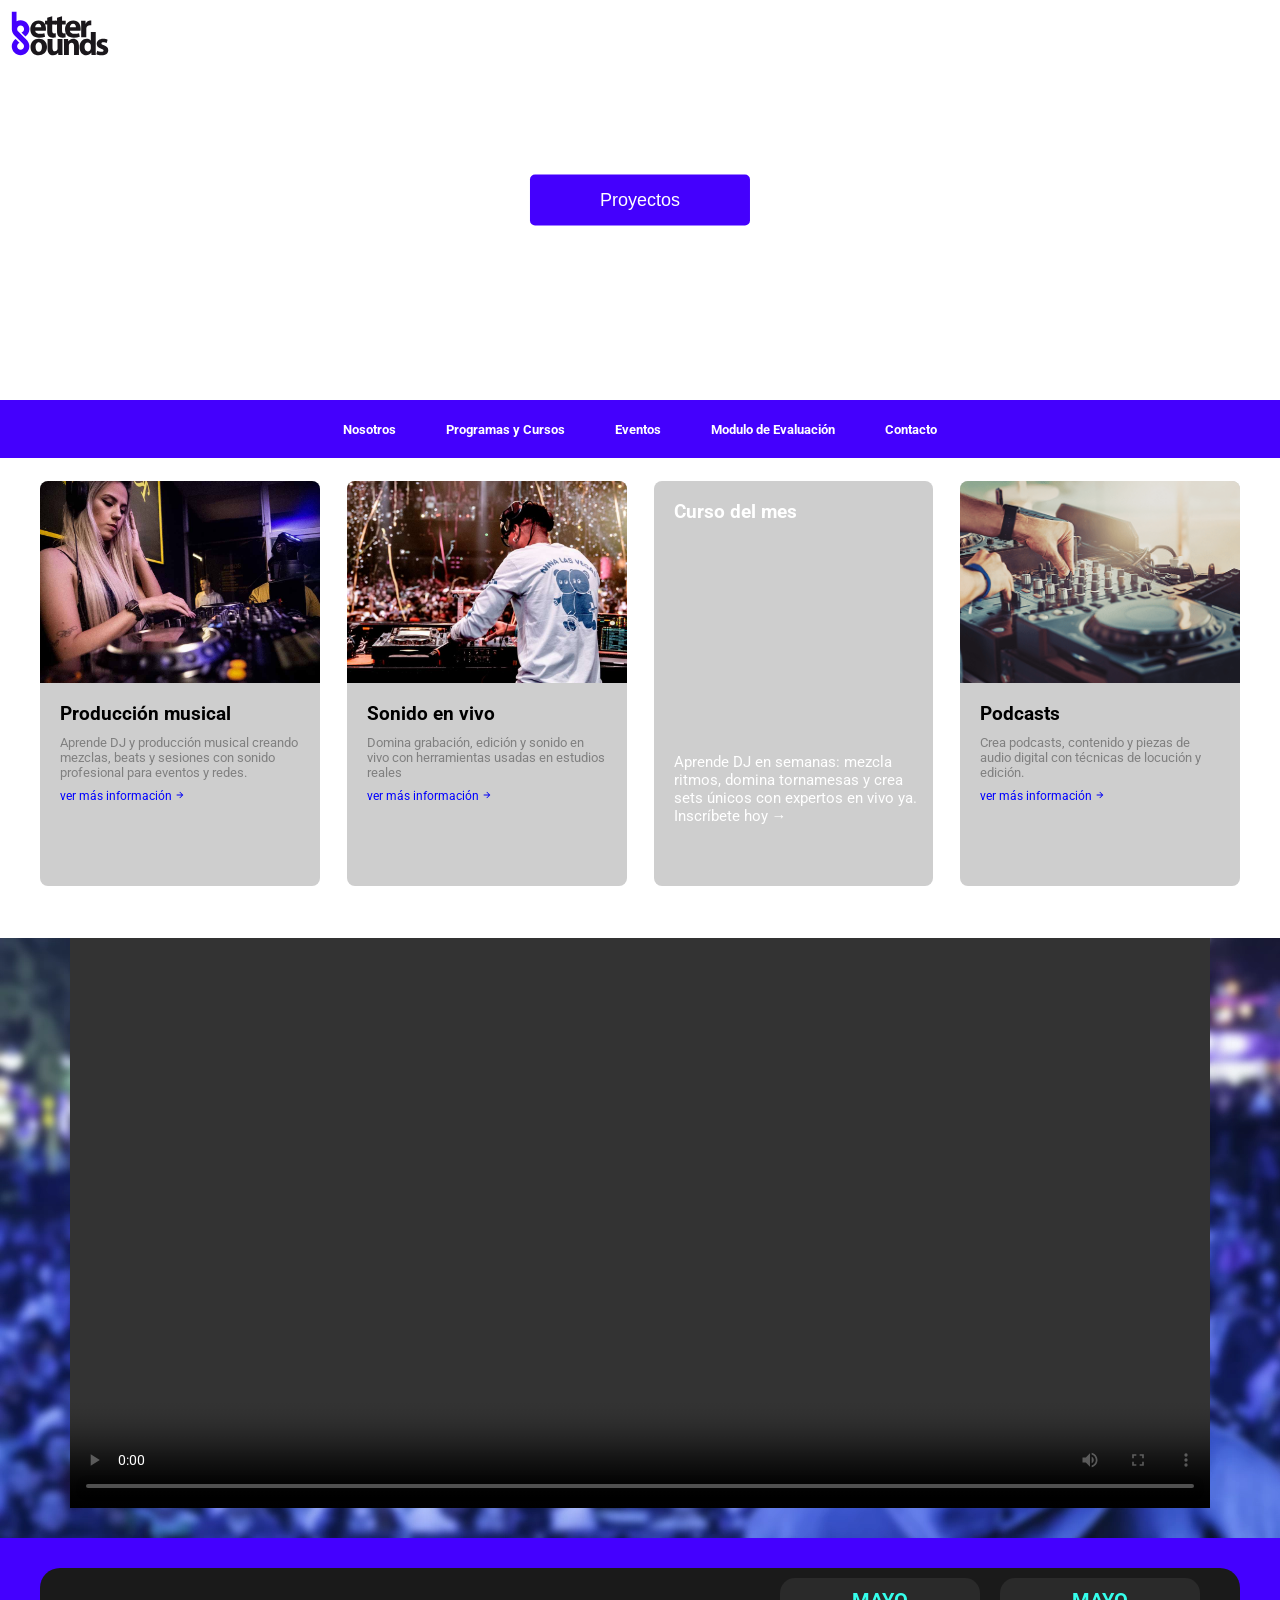
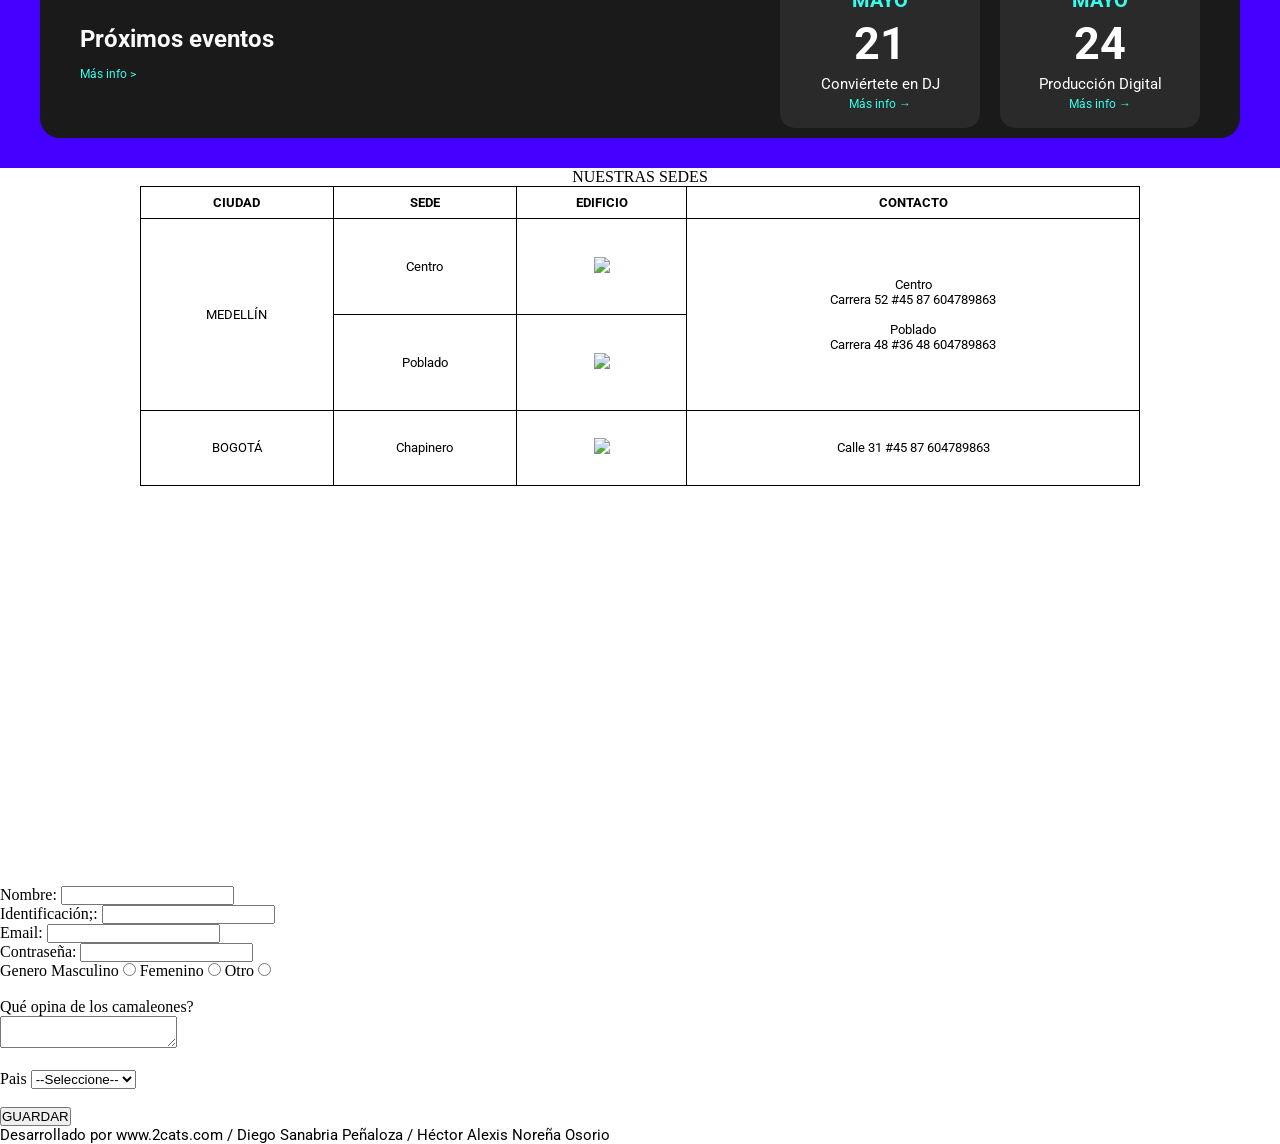
==== commit 18da651d: "Cambios sección Sedes" ====
--- a/index.html
+++ b/index.html
@@ -131,7 +131,7 @@
             <th>CONTACTO</th>
         </tr>
     </thead>
-    <tbody>
+    <tbody id="tablaBody">
         <tr>
             <td rowspan="2">MEDELLÍN</td>
             <td>Centro</td>
@@ -158,7 +158,6 @@
 </section>
 <!-- TERMINA SECCIÓN SEDES-->
 <footer id="footer">
-    <p>Desarrollado por www.2cats.com / Diego Sanabria Peñaloza / Héctor Alexis Noreña Osorio </p>
     <form action="recibe.php" method="get">
         <br>
         <label for="Nombre">Nombre:</label>
@@ -196,6 +195,7 @@
         <br><br>
         <input type="submit" value="GUARDAR">
     </form>
+    <p>Desarrollado por www.2cats.com / Diego Sanabria Peñaloza / Héctor Alexis Noreña Osorio </p>
 </footer>
 <!-- TERMINA FOOTER -->
 </body>
--- a/css/index.css
+++ b/css/index.css
@@ -255,10 +255,7 @@
     height: 600px;
     justify-content: center;
     background-image: url(/images/dj-colombiano-festival.webp);
-<<<<<<< Updated upstream
     background-position: 0 -120px;
-=======
->>>>>>> Stashed changes
     }
 
 
@@ -338,4 +335,21 @@
     font-family: "Roboto", sans-serif;
     font-size: 9pt;
     color: #35ffec;
-}+}
+
+/* seccion sedes*/
+
+#sedes {
+    position: relative;
+    display: flex;
+    width: 100%;
+    height: 700px;
+    justify-content: center;
+    /*background-color: aqua;*/
+    }
+
+#tablaSedes {
+    width: 1000px;
+    height: 300px;
+    /*background-color: bisque;*/
+    }
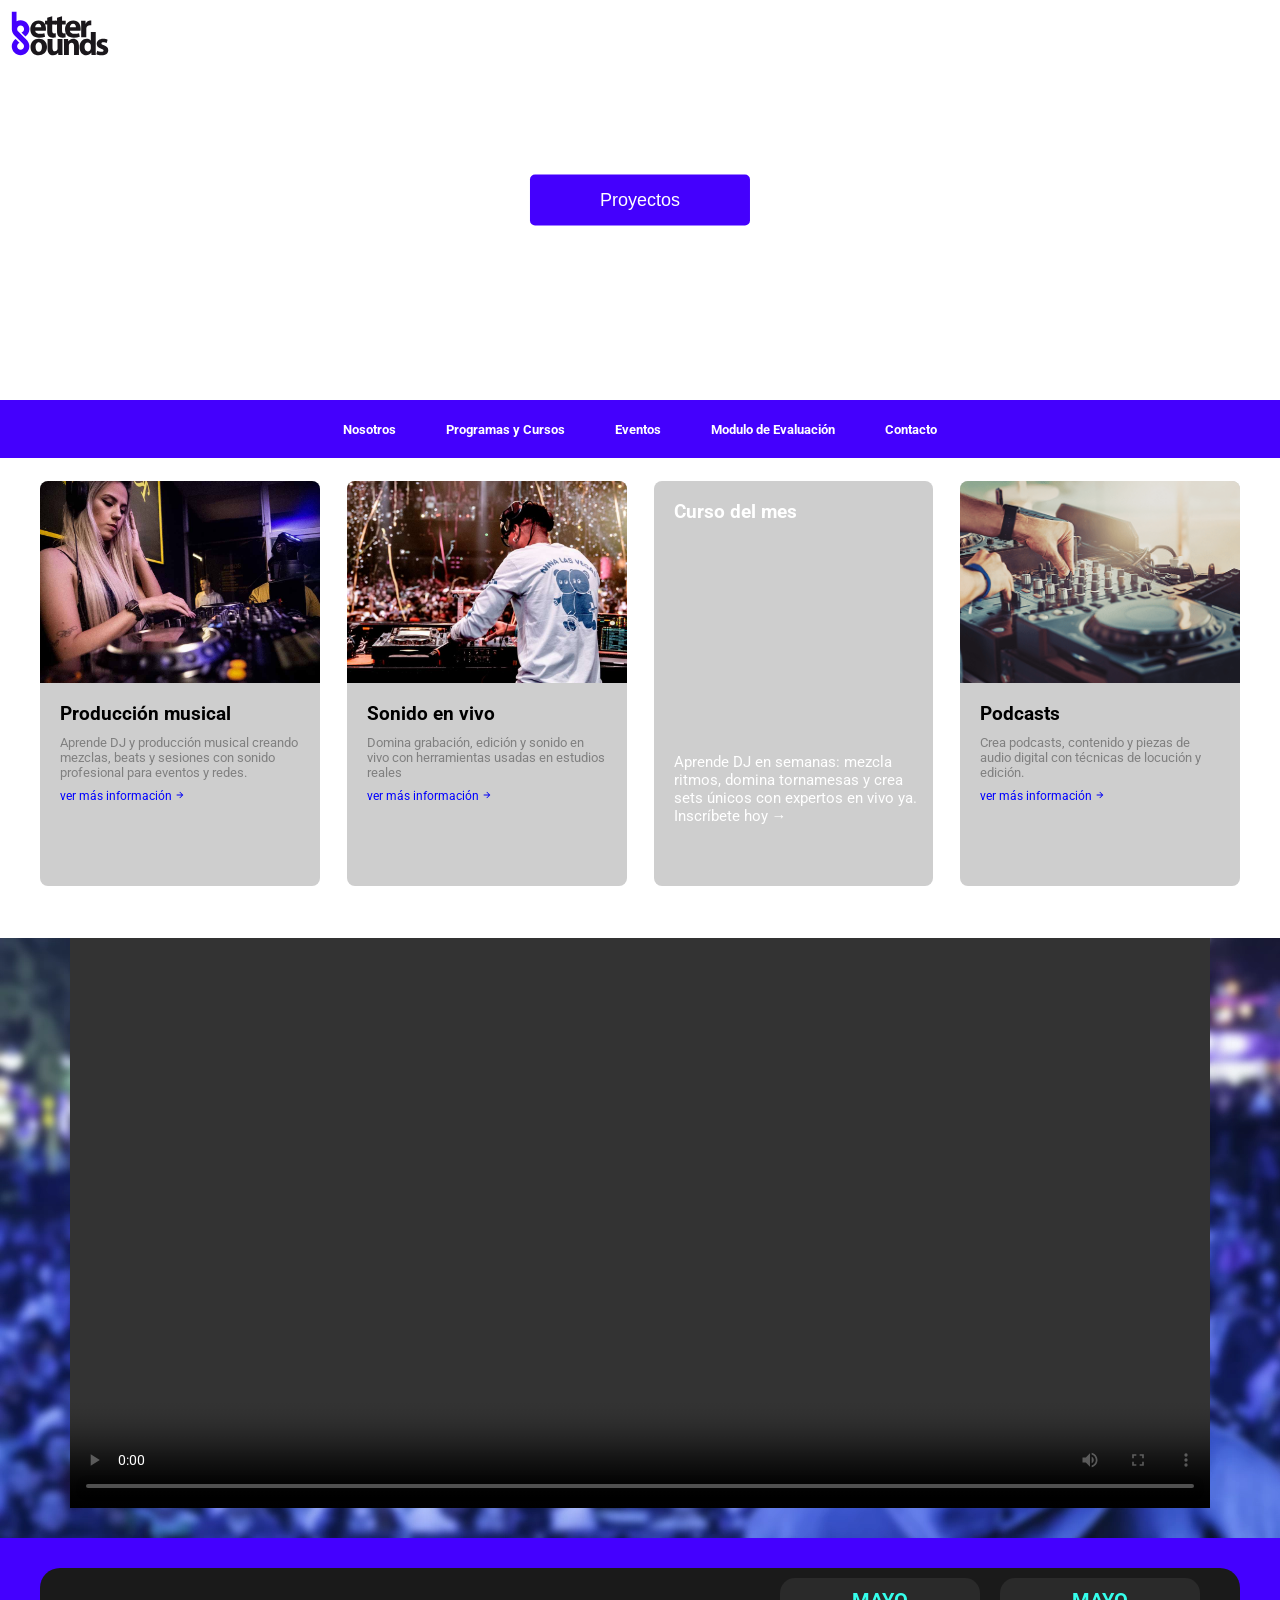
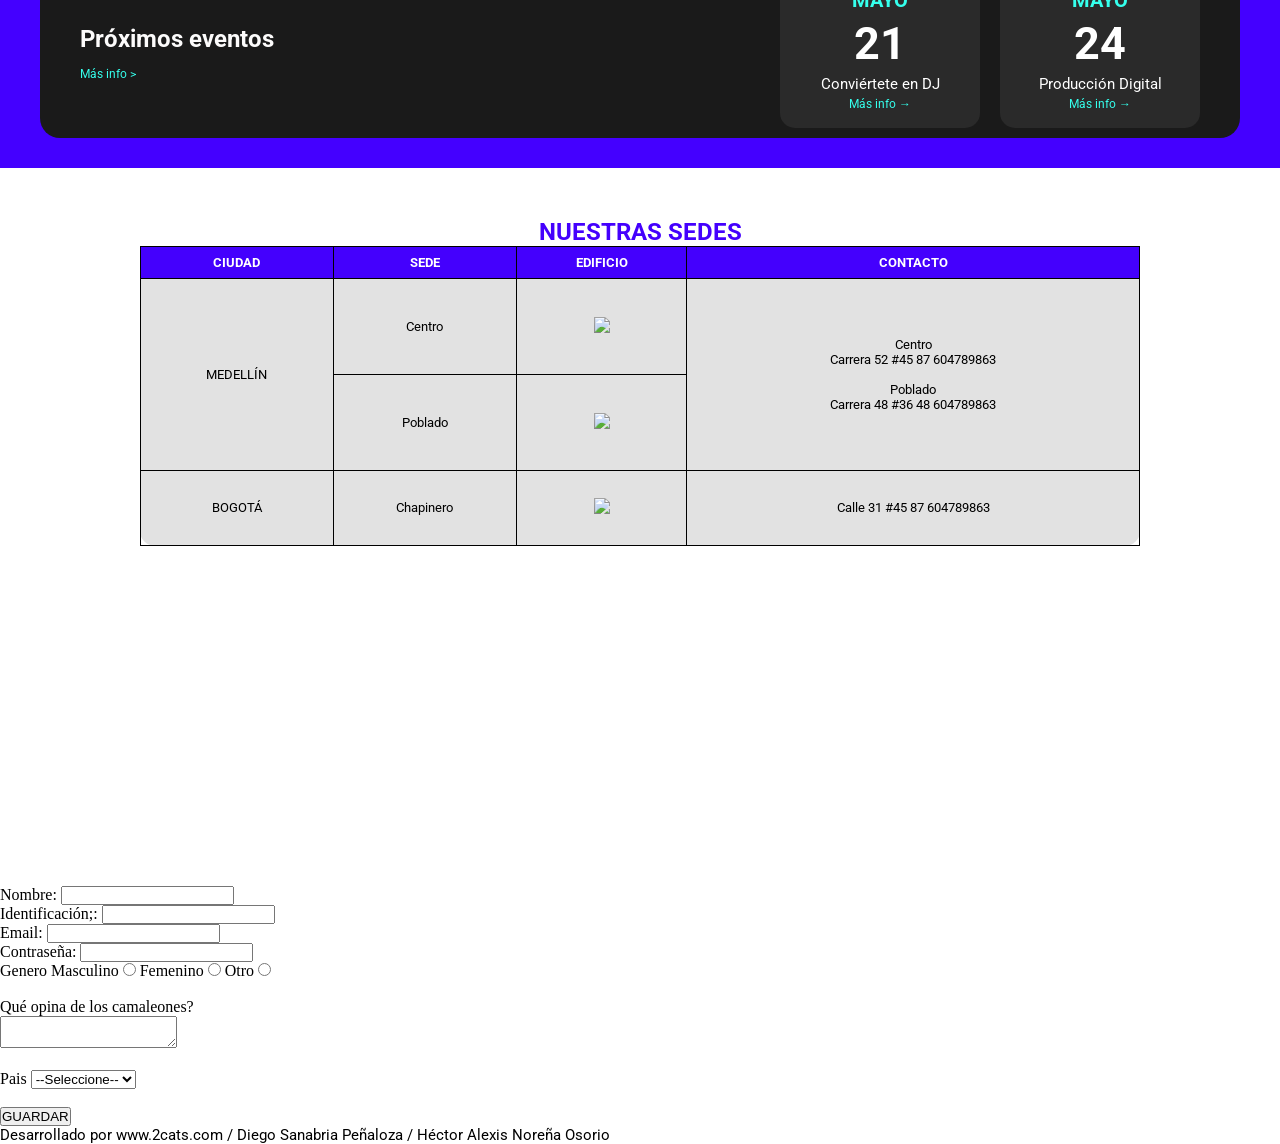
==== commit 10b44696: "Ajuste de la tabla" ====
--- a/index.html
+++ b/index.html
@@ -123,7 +123,7 @@
 <section id="sedes">
 <table id="tablaSedes">
         <caption>NUESTRAS SEDES</caption>
-    <thead>
+    <thead id="tablaCabezote">
         <tr>
             <th>CIUDAD</th>
             <th>SEDE</th>
--- a/css/index.css
+++ b/css/index.css
@@ -342,14 +342,38 @@
 #sedes {
     position: relative;
     display: flex;
+    padding: 50px 0 0 0;
     width: 100%;
     height: 700px;
+    font-family: "Roboto", sans-serif;
+    font-size: 18pt;
+    font-weight: bold;
+    color:#4400fd;
     justify-content: center;
     /*background-color: aqua;*/
     }
+
+#tablaCabezote {
+    background-color: #4400fd;
+    font-family: "Roboto", sans-serif;
+    font-size: 12pt;
+    color: #ffffff;
+    border-radius: 15px;
+}
 
 #tablaSedes {
     width: 1000px;
     height: 300px;
+    border-radius: 15px;
+    background-color: rgb(226, 226, 226);
+    border-style: none;
+}
+
+#tablaBody {
+    border-radius: 15px;
+    font-family: "Roboto", sans-serif;
+    font-weight: lighter;
+    font-size: 11pt;
+    color: #000000;
     /*background-color: bisque;*/
     }
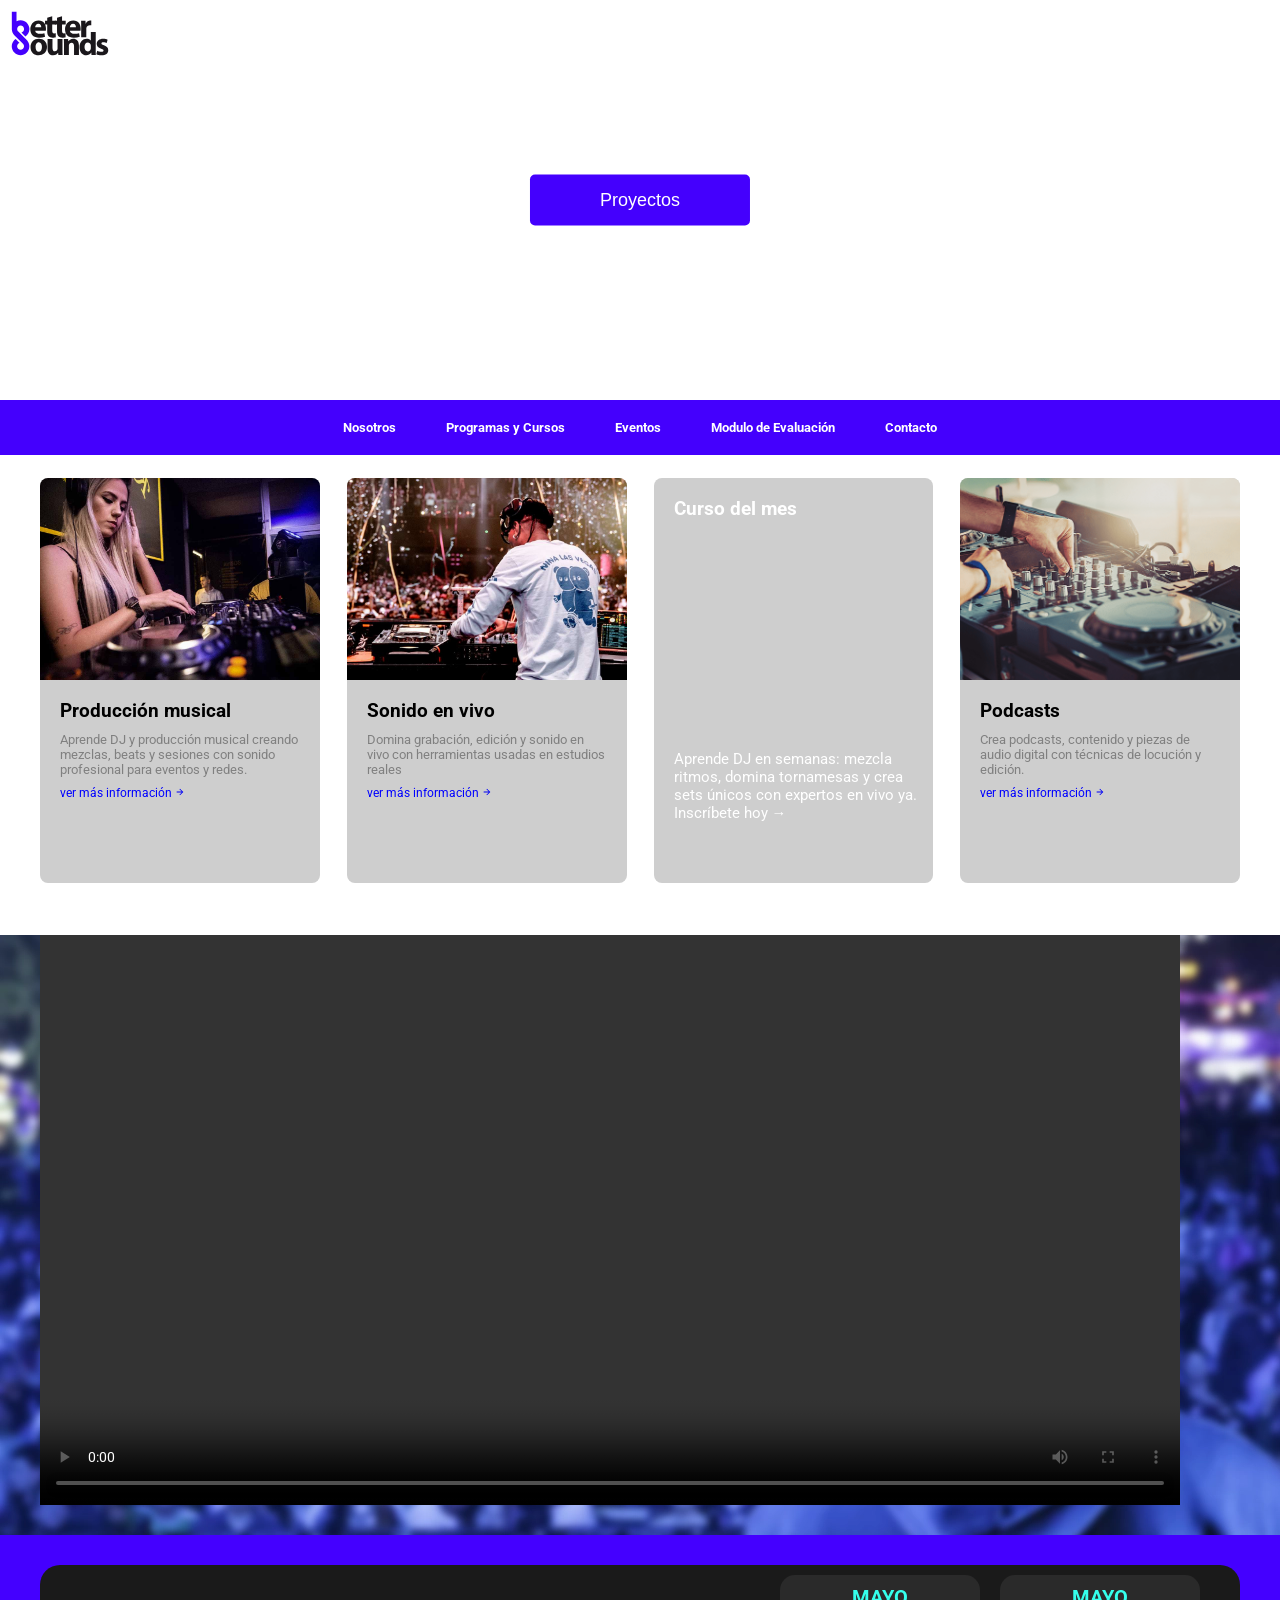
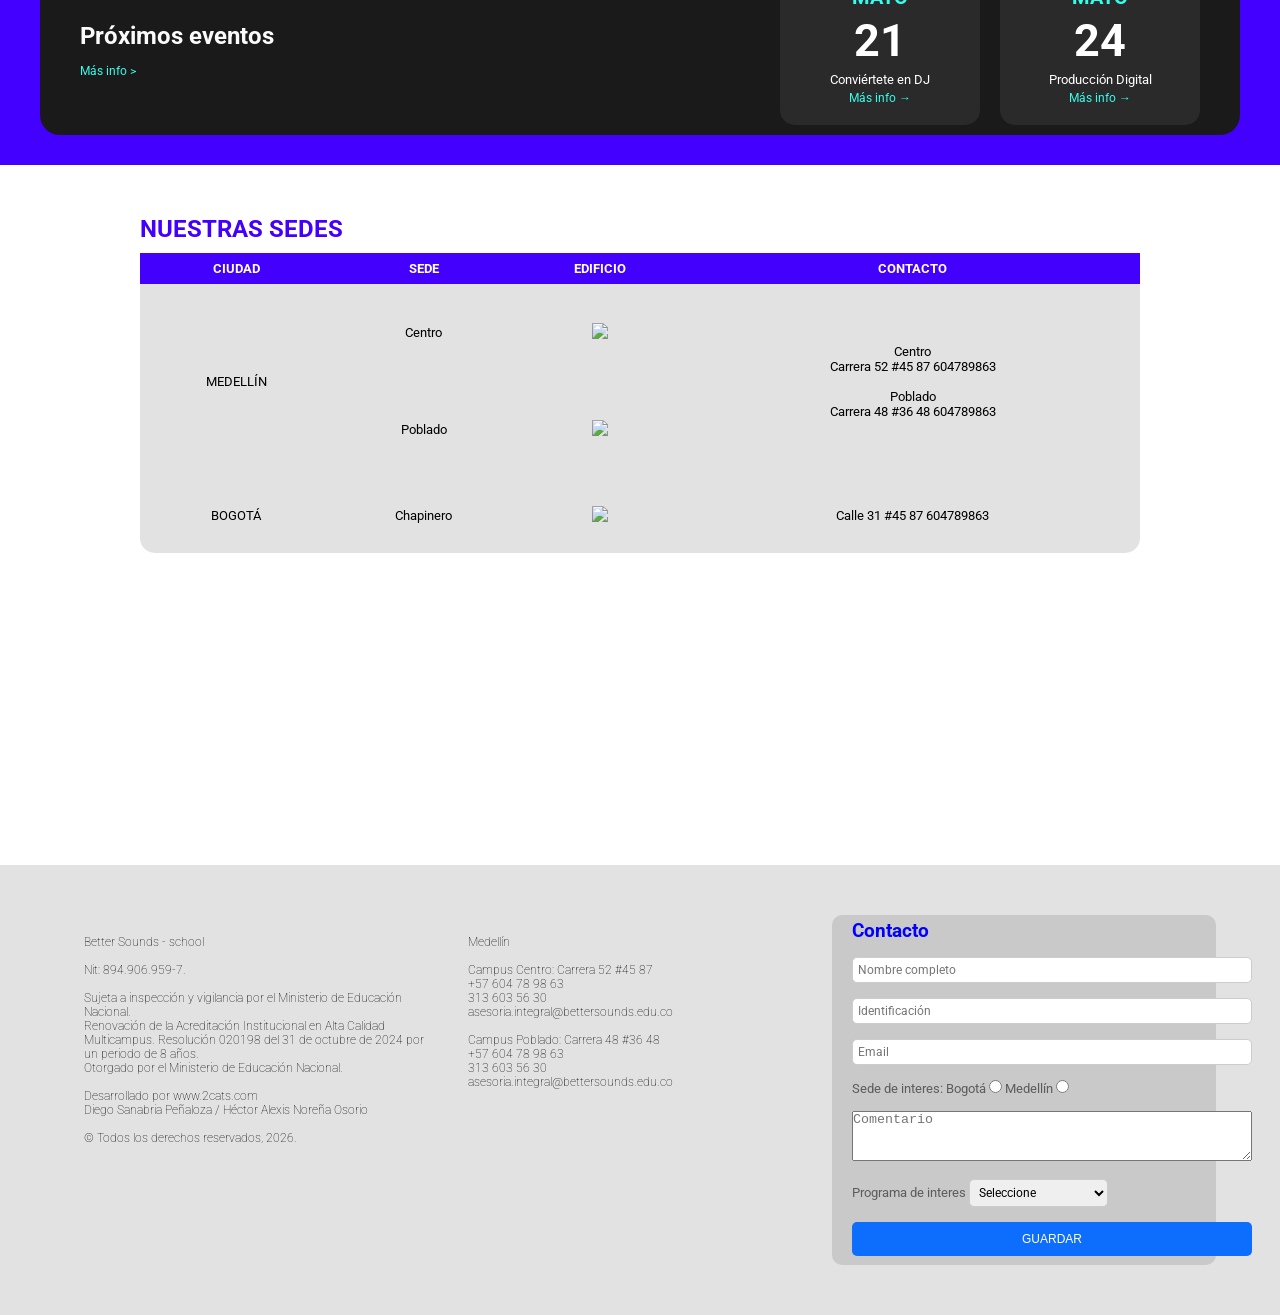
==== commit 71cb7e5e: "Ajustes del footer" ====
--- a/index.html
+++ b/index.html
@@ -157,45 +157,61 @@
 </table>
 </section>
 <!-- TERMINA SECCIÓN SEDES-->
-<footer id="footer">
-    <form action="recibe.php" method="get">
-        <br>
-        <label for="Nombre">Nombre:</label>
-        <input type="text" name="Nombre" id="Nombre">
-        <br>
-        <label for="Identificacion1">Identificación;:</label>
-        <input type="number" name="Identificacion1" id="Identificacion1">
-        <br>
-        <label for="Email">Email:</label>
-        <input type="email">
-        <br>
-        <label for="Pass">Contraseña:</label>
-        <input type="password">
-        <br>
-        <label for="Masculino1">Genero</label>
-        Masculino
-        <input type="radio" name="Genero" id="Masculino1">
-        Femenino
-        <input type="radio" name="Genero" id="Femenino1">
-        Otro
-        <input type="radio" name="Genero" id="otro1">
-        <br><br>
-        <label>Qué opina de los camaleones?</label>
-        <br>
-        <textarea name="" id="" rows="" cols=""></textarea>
-        <br><br>
-        <label for="paisReside">Pais</label>
-        <select name="paisReside" id="paisReside">
-        <option value="">--Seleccione--</option>
-        <option value="">Colombia</option>
-        <option value="">Perú</option>
-        <option value="">Bolivia</option>
-        <option value="">Cuba</option>
-        </select>
-        <br><br>
-        <input type="submit" value="GUARDAR">
-    </form>
-    <p>Desarrollado por www.2cats.com / Diego Sanabria Peñaloza / Héctor Alexis Noreña Osorio </p>
+<footer>
+    <div class="empresaFooter">
+        <h4>Better Sounds - school<br><br>
+            Nit: 894.906.959-7.<br><br>
+            Sujeta a inspección y vigilancia por el Ministerio de Educación Nacional.<br>
+            Renovación de la Acreditación Institucional en Alta Calidad Multicampus. Resolución 020198 del 31 de octubre de 2024 por un periodo de 8 años.<br>
+            Otorgado por el Ministerio de Educación Nacional.<br><br>
+            Desarrollado por www.2cats.com<br>
+            Diego Sanabria Peñaloza / Héctor Alexis Noreña Osorio<br><br>
+            © Todos los derechos reservados, 2026.
+        </h4>
+    </div>
+    <div class="sedesFooter">
+        <h4>
+            Medellín<br><br>
+            Campus Centro: Carrera 52 #45 87<br>
+            +57 604 78 98 63<br>
+            313 603 56 30<br>
+            asesoria.integral@bettersounds.edu.co<br><br>
+            Campus Poblado: Carrera 48 #36 48<br>
+            +57 604 78 98 63<br>
+            313 603 56 30<br>
+            asesoria.integral@bettersounds.edu.co
+        </h4>
+    </div>
+    <div class="formularioFooter">
+        <form action="recibe.php" method="get">
+            <h3>Contacto</h3><br>
+            <!-- <label for="Nombre" class="form-label"></label> -->
+            <input type="text" class="form-control" name="Nombre" id="Nombre" placeholder="Nombre completo">
+            <!-- <label for="Identificacion1" class="form-label">Identificación:</label> -->
+            <input type="text" class="form-control" name="Identificacion1" id="Identificacion1" placeholder="Identificación">
+            <!-- <label for="Email" class="form-label">Email:</label> -->
+            <input type="email" class="form-control" placeholder="Email">
+            <br>
+            <label for="SedeInteres">Sede de interes:</label>
+            Bogotá
+            <input type="radio" name="sede" id="Bogota">
+            Medellín
+            <input type="radio" name="sede" id="Medellin">
+            <br><br>
+            <!-- <label placeholder="Comentario"></label> -->
+            <textarea name="" id="" rows="" cols="" placeholder="Comentario"></textarea>
+            <br><br>
+            <label for="paisReside">Programa de interes</label>
+            <select name="paisReside" id="paisReside">
+            <option value="">Seleccione</option>
+            <option value="">Dj produccer</option>
+            <option value="">Sonido en vivo</option>
+            <option value="">Audio para podcast</option>
+            </select>
+            <br>
+            <button type="submit" class="btn btn-primary" value="GUARDAR">GUARDAR</button>
+        </form>
+    </div>
 </footer>
 <!-- TERMINA FOOTER -->
 </body>
--- a/css/index.css
+++ b/css/index.css
@@ -19,7 +19,7 @@
     }
 
 table, th, td {
-    border: 1px solid black; /* Borde de 1px sólido */
+    /*border: 1px solid black; /* Borde de 1px sólido */
     }
 
 th, td {
@@ -50,11 +50,19 @@
     color: blue;
     }
 
+h4 {
+    font-family: "Roboto", sans-serif;
+    font-size: 9pt;
+    font-weight: 100;
+    color: rgb(0, 0, 0);
+    }
+
+
 p, li {
     font-family: "Roboto", sans-serif;
-    font-size: 11pt;
-    font-weight: thin;
-    }
+    font-size: 10pt;
+    }
+
 
 i {
     font-family: "Roboto", sans-serif;
@@ -94,9 +102,7 @@
 }
 
 #headerButton {
-    position: absolute; /* Clave: posiciona el botón respecto al fondoHeader
-    
-    /* Centrado absoluto */
+    position: absolute; /* Clave: posiciona el botón respecto al fondoHeader*/
     top: 50%;
     left: 50%;
     transform: translate(-50%, -50%);
@@ -266,7 +272,7 @@
     position: absolute;
     display: flex;
     text-align: center;
-    /*width: 1200px;*/
+    width: 1200px;
     height: 95%;
 }
 
@@ -353,20 +359,25 @@
     /*background-color: aqua;*/
     }
 
+caption {
+    padding: 0 0 10px 0;
+    text-align: left;
+}
+
 #tablaCabezote {
+    border-radius: 0 20px 0 0;
     background-color: #4400fd;
     font-family: "Roboto", sans-serif;
     font-size: 12pt;
     color: #ffffff;
-    border-radius: 15px;
 }
 
 #tablaSedes {
     width: 1000px;
     height: 300px;
-    border-radius: 15px;
     background-color: rgb(226, 226, 226);
     border-style: none;
+    border-radius: 15px;
 }
 
 #tablaBody {
@@ -376,4 +387,83 @@
     font-size: 11pt;
     color: #000000;
     /*background-color: bisque;*/
-    }+    }
+
+/* FOOTER*/
+
+footer {
+    display: flex;
+    padding: 50px 0 50px 0;
+    width: 100%;
+    height: 450px;
+    justify-content: center;
+    background-color: rgb(226, 226, 226);
+}
+
+.empresaFooter{
+    width: 30%;
+    padding: 20px;
+}
+
+.sedesFooter{
+    width: 30%;
+    padding: 20px;
+    font-family: "Roboto", sans-serif;
+    font-size: 11pt;
+    color: #2f00ff;
+}
+
+.formularioFooter {
+    width: 30%;
+    padding: 5px 0 0 20px;
+    border-radius: 10px;
+    font-family: "Roboto", sans-serif;
+    font-size: 10pt;
+    color: #5c5c5c;
+    background-color: rgb(201, 201, 201);
+}
+
+.form-control {
+    width: 400px;
+    padding: 5px;
+    margin-bottom: 15px;
+    border: 1px solid #ccc;
+    font-family: "Roboto", sans-serif;
+    border-radius: 5px;
+    font-size: 12px;
+    }
+
+.form-label {
+    font-family: "Roboto", sans-serif;
+    font-size: 13px;
+    color: rgb(82, 81, 81);
+    border: 1px solid #ccc;
+    font-family: "Roboto", sans-serif;
+    border-radius: 5px;
+    font-size: 12px;
+}
+
+textarea {
+    width: 400px;
+    height: 50px;
+}
+
+.btn-primary{
+    width: 400px;
+    padding: 10px;
+    background-color: #0d6efd;
+    color: white;
+    border: none;
+    border-radius: 5px;
+    font-size: 12px;
+    cursor: pointer;
+}
+
+select{
+    padding: 5px;
+    margin-bottom: 15px;
+    border: 1px solid #ccc;
+    font-family: "Roboto", sans-serif;
+    border-radius: 5px;
+    font-size: 12px;
+}
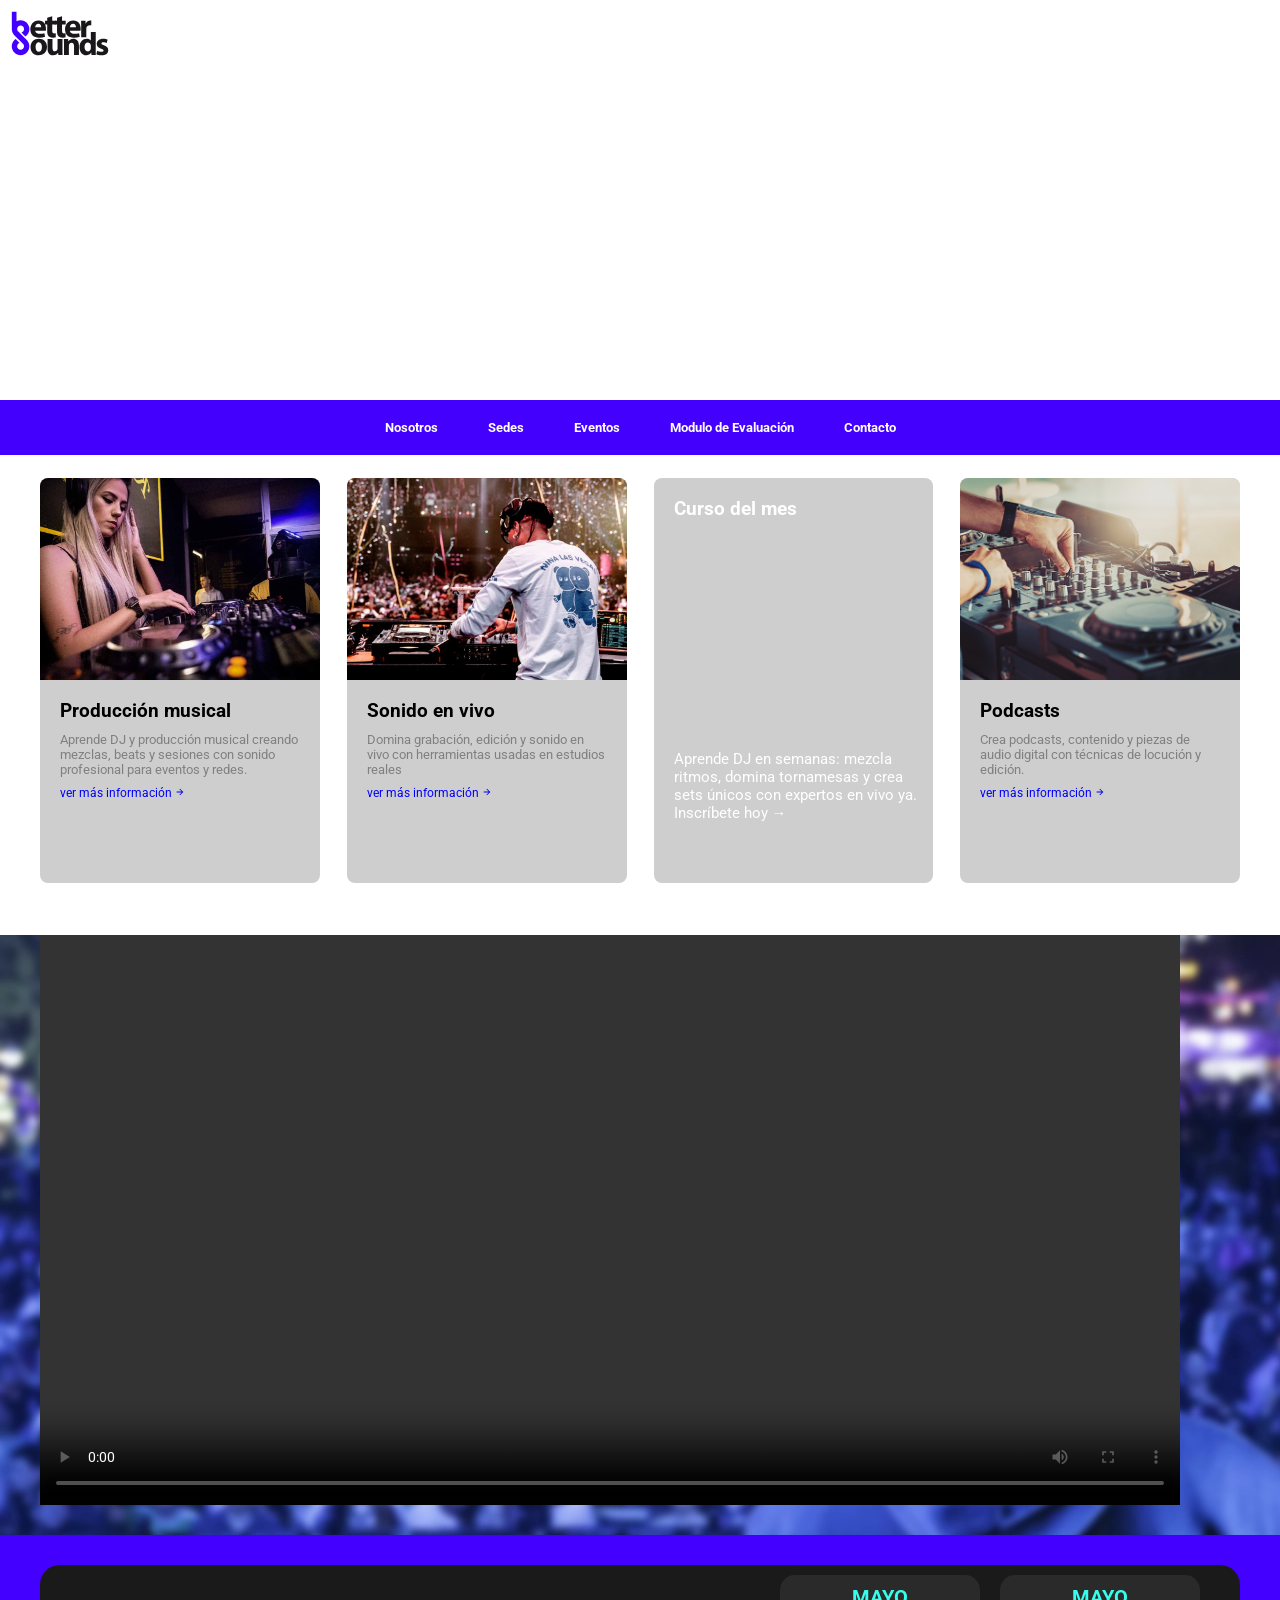
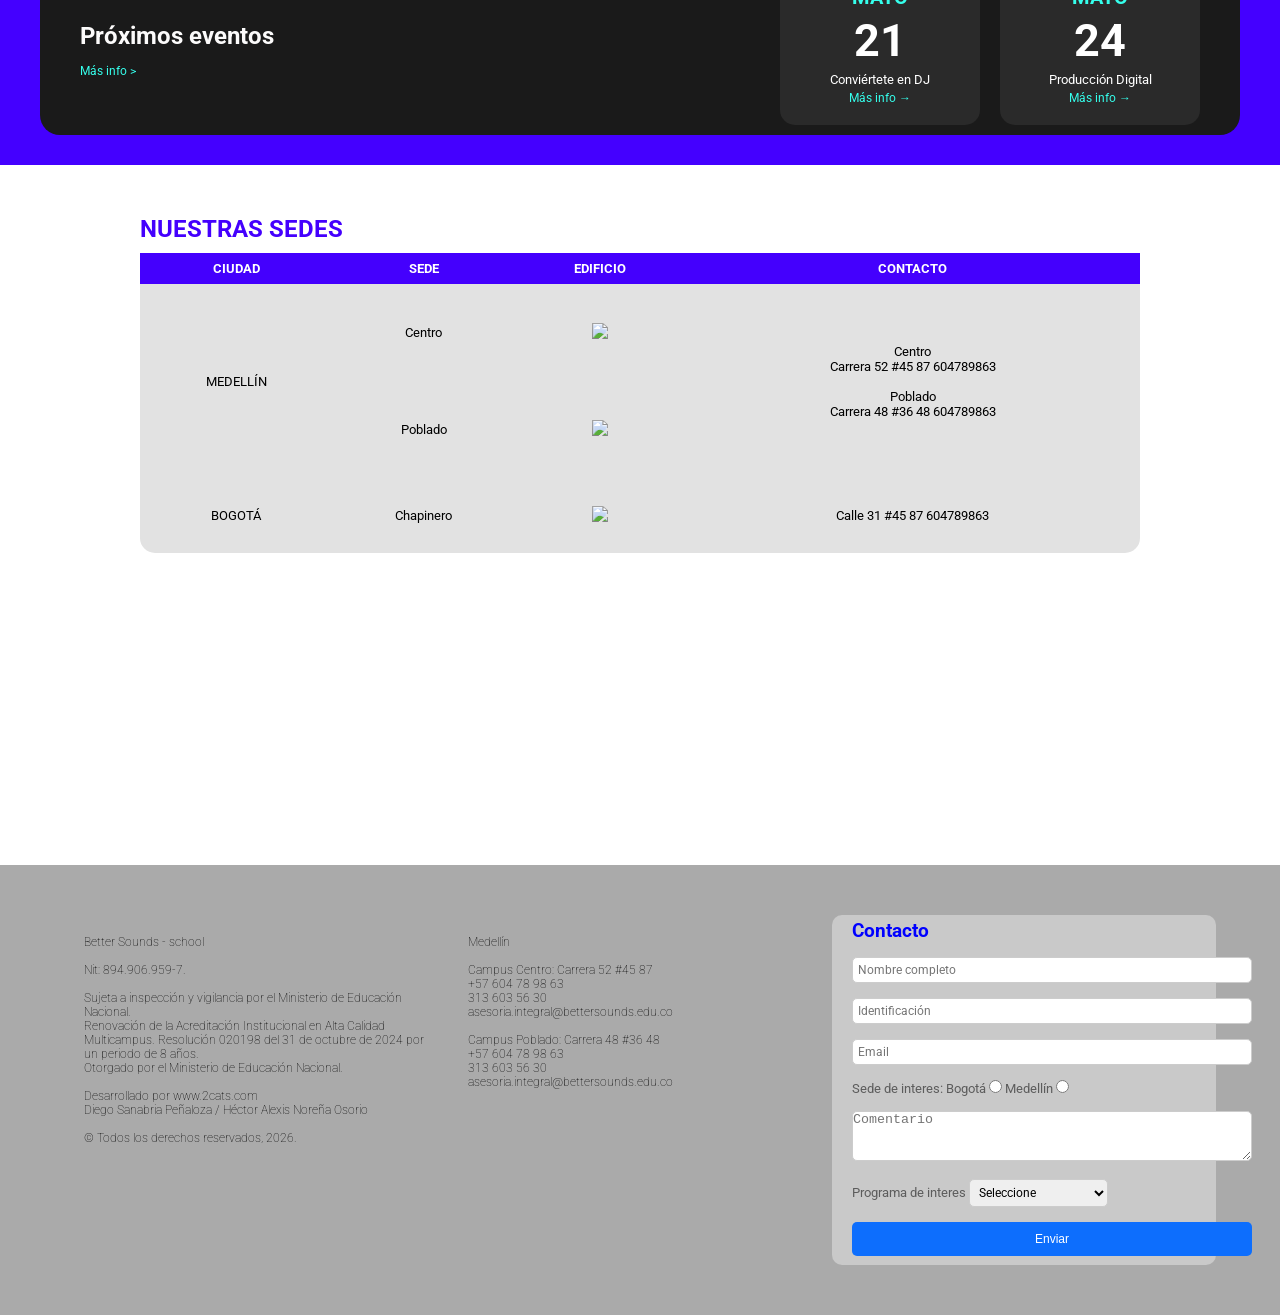
==== commit 4c4352f7: "Ajustes en Home y cambios de color registro" ====
--- a/index.html
+++ b/index.html
@@ -16,12 +16,12 @@
         <div id="LogoSuperior">
             <img id="logoHeader" src="images/SVG/logo_BetterSounds_Negro.svg"></img>
         </div>
-        <button id="headerButton">Proyectos</button>
+        <!-- <button id="headerButton">Proyectos</button> -->
     </div>
     <nav id="menuPrincipal">
         <ul>
             <li><a class="btMenuPrincipal" href="#seccion2">Nosotros</a></li>
-            <li><a class="btMenuPrincipal" href="/index.html">Programas y Cursos</a></li>
+            <li><a class="btMenuPrincipal" href="#sedes">Sedes</a></li>
             <li><a class="btMenuPrincipal" href="#seccion3">Eventos</a></li>
             <li><a class="btMenuPrincipal" href="ingreso.html">Modulo de Evaluación</a></li>
             <li><a class="btMenuPrincipal" href="#footer">Contacto</a></li>
@@ -157,7 +157,7 @@
 </table>
 </section>
 <!-- TERMINA SECCIÓN SEDES-->
-<footer>
+<footer id="footer">
     <div class="empresaFooter">
         <h4>Better Sounds - school<br><br>
             Nit: 894.906.959-7.<br><br>
@@ -209,7 +209,7 @@
             <option value="">Audio para podcast</option>
             </select>
             <br>
-            <button type="submit" class="btn btn-primary" value="GUARDAR">GUARDAR</button>
+            <button type="submit" class="btn btn-primary" value="Enviar">Enviar</button>
         </form>
     </div>
 </footer>
--- a/css/index.css
+++ b/css/index.css
@@ -397,7 +397,7 @@
     width: 100%;
     height: 450px;
     justify-content: center;
-    background-color: rgb(226, 226, 226);
+    background-color: rgb(170, 170, 170);
 }
 
 .empresaFooter{
@@ -446,6 +446,8 @@
 textarea {
     width: 400px;
     height: 50px;
+    border-radius: 5px;
+    border: 1px solid #ccc;
 }
 
 .btn-primary{
